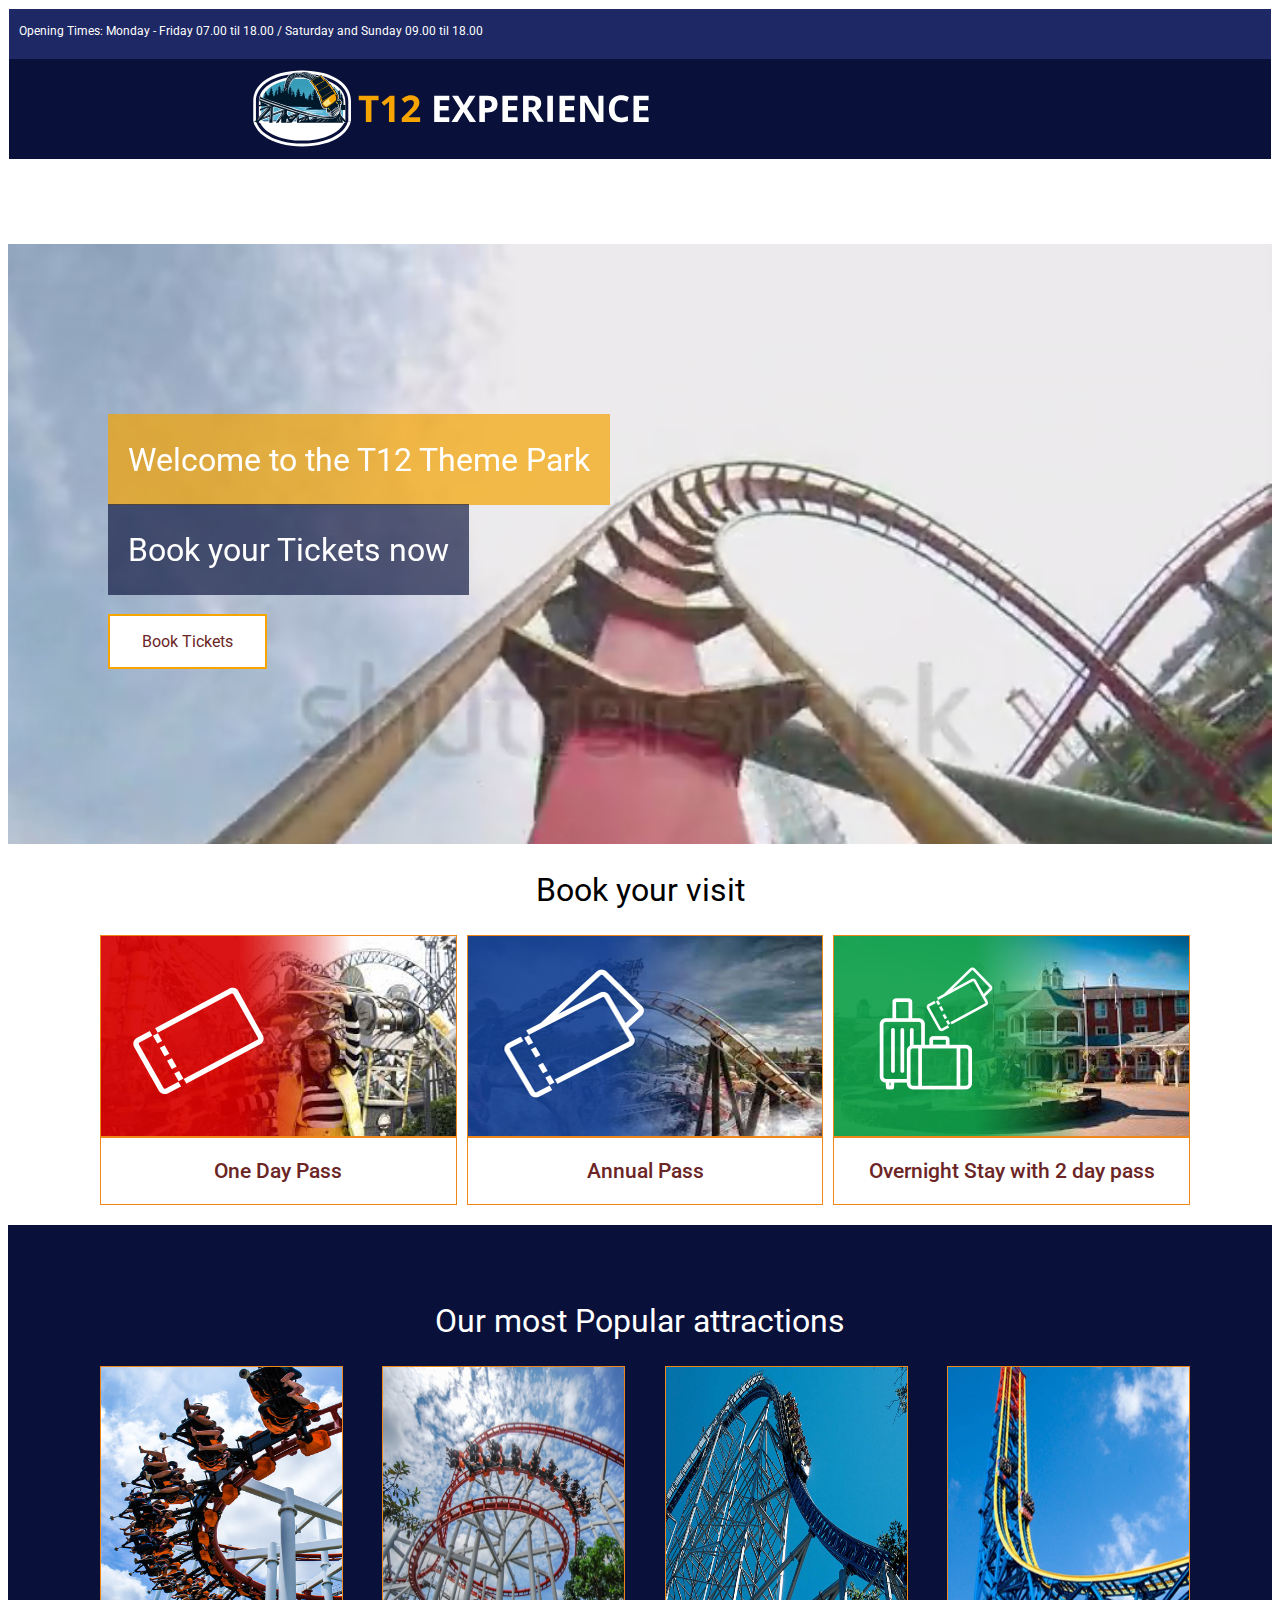
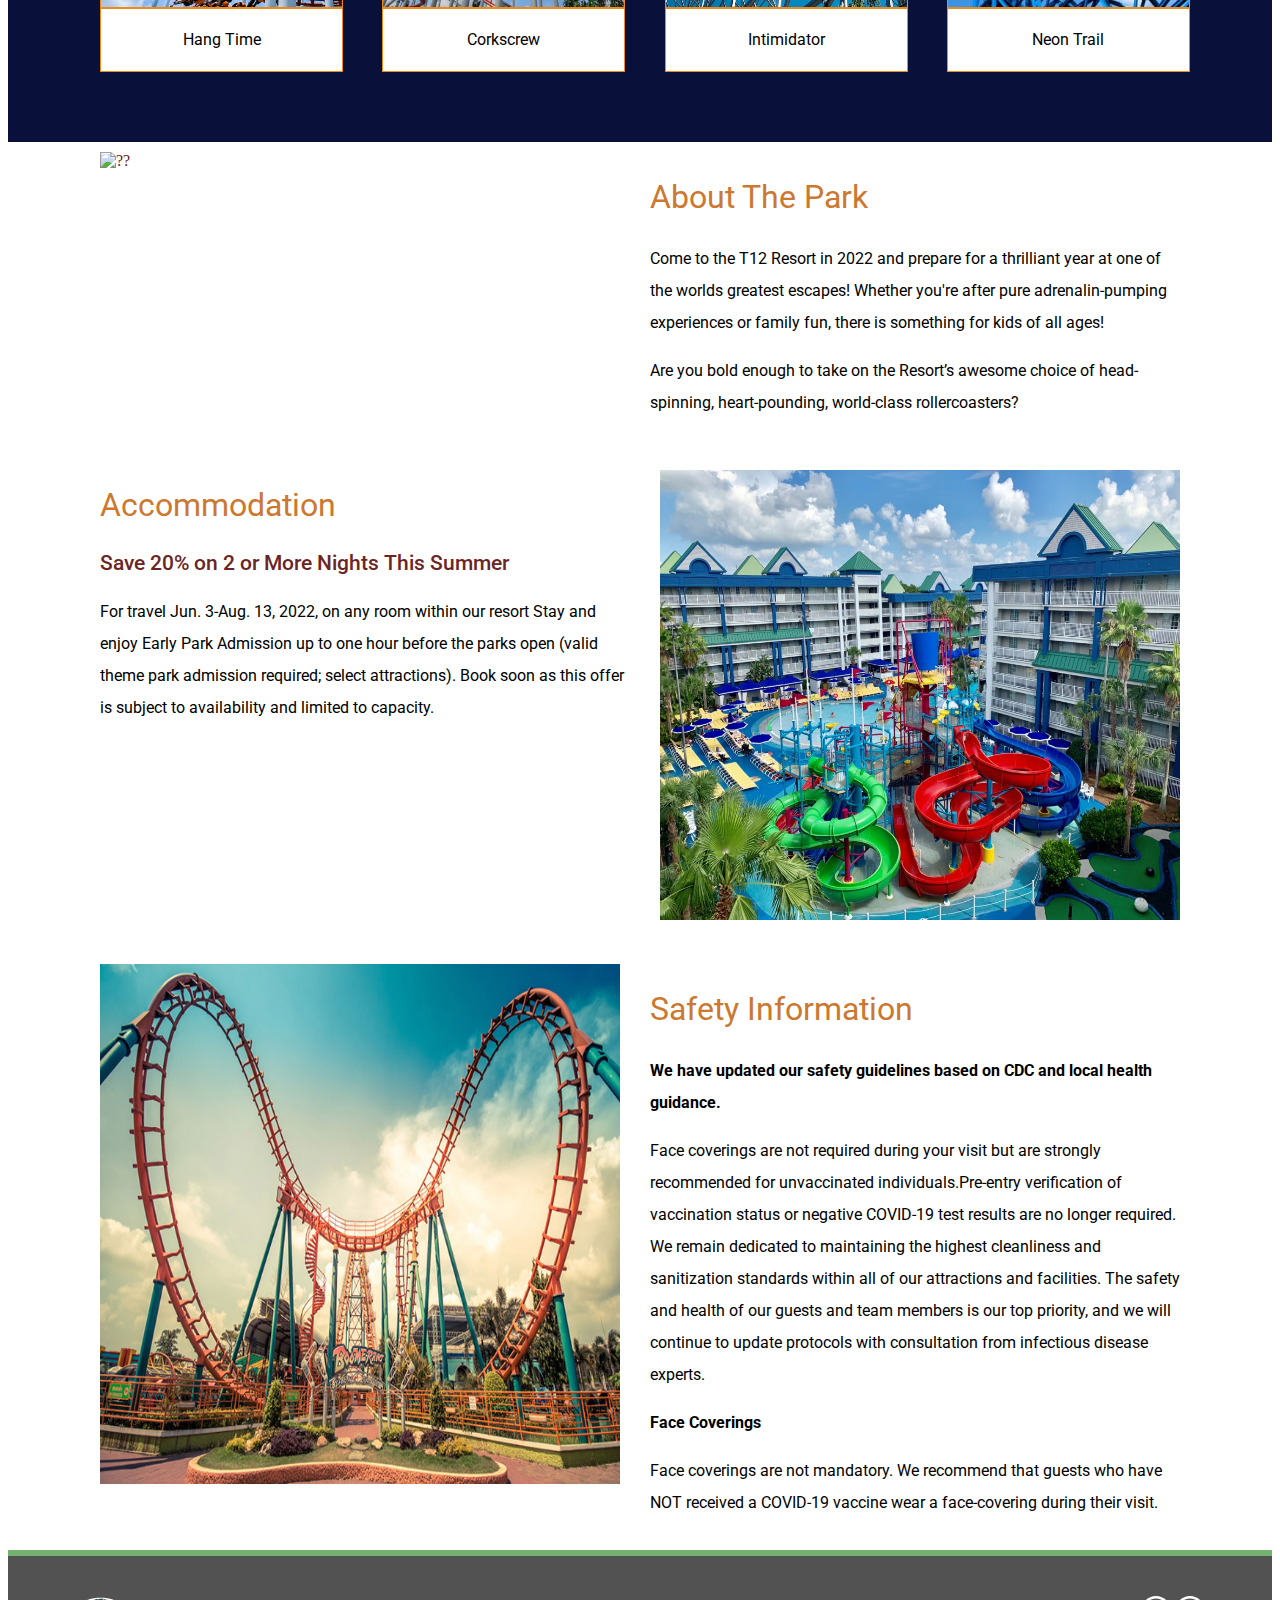
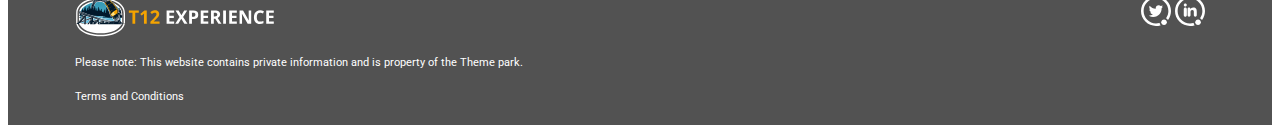
==== index.html @ b41d7a5b "Consistent header section" ====
<!DOCTYPE html>
<html lang="en">

<!-- This head section contains all the invisible information about the page -->
<head>
    <title>T12 Theme Park</title>
    <link rel="icon" href="/img/logo-tab.png">
    <meta charset="utf-8">
    <meta name="description" content="?????">
    <meta name="author" content="????">
    <meta name="viewport" content="width=device-width, initial-scale=1.0">
    <meta name="refresh" content="600">
    <meta name="keywords" content="?????'">
    <link rel="stylesheet" type="text/css" href="StyleSheet/common.css">
    <link rel="stylesheet" type="text/css" href="StyleSheet/home.css">
    <link rel="preconnect" href="https://fonts.googleapis.com">
    <link rel="preconnect" href="https://fonts.gstatic.com" crossorigin>
    <link href="https://fonts.googleapis.com/css2?family=Roboto:wght@100;300;500;700;900&display=swap" rel="stylesheet">
</head>

<!-- This body section contains the structure for all the visible content -->
<body>
<div class = "grid-container-index">
    <header>

    <div class="info-bar">
        <p class="infoText">Opening Times: Monday - Friday 07.00 til 18.00  /  Saturday and Sunday 09.00 til 18.00</p>
    </div>
       
    <nav>
        <a class="navbar-brand" href="#">
       <img src="../img/logo.svg" width="400px">
       </a>
           <ol>
           <li><a href="index.html">Home</a></li>
           <li><a href="rides.html">Rides</a></li>
           <li><a href="parkinfo.html">Park Information</a></li>
           </ol>
        
       </nav> 
     
    </header>


    <!-- Main Banner section for image, video or slider content-->

    <div id="videobanner">
        <div id="customHeroText">
            <h1>Welcome to the T12 Theme Park</h1>  </h1>
        </div>
        <div id="custom-hero-text-box-b">
            <h1>Book your Tickets now</h1>  </h1>
        </div>
        <a href=".//about-the-park.html">
            <input type="button" class="banner-button" value="Book Tickets"></a>
    <video controls loop id="video1" width="100%"  autoplay muted>
        <source src="img/1079495960-preview.mp4" type="video/mp4">
      </video>

    </div>





    <!-- Activate to switch from video to still graphic banner-->

<!-- 
    <section class="banner">
        <div class="container">

        <div id="customHeroText">
            <h1>Welcome to the T12 Theme Park</h1>  </h1>
        </div>
        <div id="custom-hero-text-box-b">
            <h1>Book your Tickets now</h1>  </h1>
        </div>
        <a href=".//about-the-park.html">
        <input type="button" class="banner-button" value="Book Tickets"></a>
    </div>
    </section> -->

<!-- Above the fold ticket section in 3 columns-->


    <section class="tickets">
        <div class="container">
            <h2 class="text-center">Book your visit</h2>
        <div id="ticket-row">

            <div class="ticket-col-4">
                <div class="ticket-box white">
                    <div class="box-border text-center">
                        <a href="#" target="_blank" class="color-white">
                        <img src="img/ticket-1day.png" alt="One Day ticket" width= "360px" height= "200px" class="img-fluid">
                    </div>
                </div>
                <div class="box-border text-center ticket-box white">
                <h3>One Day Pass</h3></div></a>
            </div>
        

            <div class="ticket-col-4">
                <div class="ticket-box white">
                    <div class="box-border text-center">
                        <a href="#" target="_blank" class="color-white">
                        <img src="img/ticket-2day.png" alt="2 Day Ticket" width= "360px" height= "200px" class="img-fluid">
                    </div>
                </div>
                <div class="box-border text-center ticket-box white">
                <h3>Annual Pass</h3></div></a>
            </div>

            <div class="ticket-col-4">
                <div class="ticket-box white">
                    <div class="box-border text-center">
                        <a href="#" target="_blank" class="color-white">
                        <img src="img/ticket-stay.png" alt="Stay and Tickets" width= "360px" height= "200px" class="img-fluid">
                    </div>
                </div>
                <div class="box-border text-center ticket-box white">
                <h3>Overnight Stay with 2 day pass
                </h3></div></a>
            </div>

        </div>
            
        </div>
       
    </section>


<!-- Rides preview section in 4 columns-->


    <section class="rides">
        <h2 class="text-center" style="color: #fff">Our most Popular attractions</h2>

        <div class="container">
        <div id="rides-row">
            <div class="rides-col-4">
                <div class="rides-box white">
                    <div class="box-border text-center">
                        <a href="#" target="_blank" class="color-white">
                        <img src="img/rollercoaster1.jpg" alt="Rollercoaster Hang Time" width= "273px" height= "240px" class="img-fluid">
                    </div>
                </div>
                <div class="box-border text-center ticket-box white">
                <h4>Hang Time</h4></div></a>
            </div>

            <div class="rides-col-4">
                <div class="rides-box white">
                    <div class="box-border text-center">
                        <a href="#" target="_blank" class="color-white">
                        <img src="img/rides/corkscrew.png" alt="Rollercoaster Corkscrew" width= "273px" height= "240px" class="img-fluid">
                    </div>
                </div>
                <div class="box-border text-center ticket-box white">
                <h4>Corkscrew</h4></div></a>
            </div>

            <div class="rides-col-4">
                <div class="rides-box white">
                    <div class="box-border text-center">
                        <a href="#" target="_blank" class="color-white">
                        <img src="img/rides/millenium-force.png" alt="Rollercoaster Intimidator" width= "273px" height= "240px" class="img-fluid">
                    </div>
                </div>
                <div class="box-border text-center ticket-box white">
                <h4>Intimidator</h4></div></a>
            </div>
                        <div class="rides-col-4">
                <div class="rides-box white">
                    <div class="box-border text-center">
                        <a href="#" target="_blank" class="color-white">
                        <img src="img/rides/neon-trail.png" alt="Rollercoaster Neon Trail" width= "273px" height= "240px" class="img-fluid">
                    </div>
                </div>
                <div class="box-border text-center ticket-box white">
                <h4>Neon Trail<neon-trail class="png"></neon-trail></h4></div></a>
            </div>
            
           

        </div>
            
        </div>
       


    </section>



 <!-- Park features section of all information not related to rides and attractions (Accommodation, shops, merchandise etc) 2 column-->


    <section class="feature">
        <div class="container">

        <div class="feature-row">
            <div class="feature-col-2">
                <div class="feature-box ">
                    <img src="../img/shutterstock_271954364.jpg" alt="??" width= "520px" height= "420px" class="">

                    <div class="box-border ">
                    </div>
                </div>
            </div>

            <div class="feature-col-2">
                <div class="feature-box ">
                    <div class="box-border ">
                        <h2 class="green">About The Park</h2>
                        <p>Come to the T12 Resort in 2022 and prepare for a thrilliant year at one of the worlds greatest escapes! Whether you're after pure adrenalin-pumping experiences or family fun, there is something for kids of all ages! </p>

                            <p> Are you bold enough to take on the Resort’s awesome choice of head-spinning, heart-pounding, world-class rollercoasters?</p>
                    </div>
                </div>
            </div>


        </div>

    </div>


    </section>


    <section class="feature">
        <div class="container">

        <div class="feature-row">
            <div class="feature-col-2">
                <div class="feature-box">
                    <div class="box-border">
                        <h2 class="green">Accommodation</h2>
                        <h3>Save 20% on 2 or More Nights This Summer</h3>
                        <p>For travel Jun. 3-Aug. 13, 2022, on any room within our resort Stay and enjoy Early Park Admission up to one hour before the parks open (valid theme park admission required; select attractions). Book soon as this offer is subject to availability and limited to capacity.</p>
                    </div>
                </div>
            </div>

            <div class="feature-col-2">
                <div class="feature-box ">
                    <div class="feature-box">
                        <img src="img/hotel.jpg" alt="Accommodation" width= "520px" height= "450px" class="">
                    </div>
                </div>
            </div>


        </div>

    </div>


    </section>

    
    <section class="feature">
        <div class="container">

        <div class="feature-row">
            <div class="feature-col-2">
                <div class="feature-box ">
                    <img src="img/safety.jpg" alt="Safety" width= "520px" height= "520px" class="">

                    <div class="box-border ">
                    </div>
                </div>
            </div>

            <div class="feature-col-2">
                <div class="feature-box ">
                    <div class="box-border ">
                        <h2 class="green">Safety Information</h2>
                        <p><b>We have updated our safety guidelines based on CDC and local health guidance.​</b> </p>
                        <p>  Face coverings are not required during your visit but are strongly recommended for unvaccinated individuals.​
                            Pre-entry verification of vaccination status or negative COVID-19 test results are no longer required.
                            We remain dedicated to maintaining the highest cleanliness and sanitization standards within all of our attractions and facilities. The safety and health of our guests and team members is our top priority, and we will continue to update protocols with consultation from infectious disease experts.
                        </p>
                            
                            
                        <p>  
                            <b> Face Coverings</b> </p>
                            <p>  Face coverings are not mandatory. 
                            We recommend that guests who have NOT received a COVID-19 vaccine wear a face-covering during their visit.
                        </p>
                            
                        
                        </div>
                </div>
            </div>


        </div>

    </div>
    
 <!-- Footer section for quick links, social links, coontact info, legal etc-->


    <footer>
        <div id="products-footer">
            <div class="container">
                <div id="footer-row">
                    <div class="col-md-6 col-sm-12 margin-bottom-20 text-center-max767" style="line-height:16px;">
                        <a href="#">
                            <img src="../img/logo.svg" width="200" class="img-fluid">
                        </a>
                        <br> <br>
                        <span class="color-tscs" style="font-size: 11px;">
                            Please note: This website contains private information and is property of the Theme park. 
                        </span>
                        <br><br>
                        <div class="margin-top-10">
                        <a href="#" class="color-tscs" style="font-size: 11px;">Terms and Conditions</a>
                        </div>
                    </div>
        
                    <div class="col-md-6 col-sm-12">
                        <div class="row">
                            <div class="col-md-12 text-right-custom text-center-max767">
                                <a href="#" target="_blank">
                                    <img src="../img/twitter.svg"  alt="twitter" width="30" class="img-fluid margin-right-15">
                                </a>
                                <a href="#" target="_blank">
                                    <img src="../img/linkedin.svg" alt="linkedin" width="30" class="img-fluid">
                                </a>
                            </div>
                        </div>
                    </div>
                </div>
               
              
            </div>
        </div>
    </footer>
</div>
</body>
</html>
---- StyleSheet/common.css ----
/*Common CSS-------------------------------------*/

* {
    box-sizing: border-box;
}

body{
    background: white;
    height: 100%;
}

h1{
    font-family: 'Roboto', sans-serif;
    font-style: normal;
    font-variant: normal;
    font-weight: normal;
    font-size: 2em;
    color: white;
}

h2{
    font-family: 'Roboto', sans-serif;
    font-style: normal;
    font-variant: normal;
    font-weight: normal;
    font-size: 2em;
}

h3{
    font-family: 'Roboto', sans-serif;
    font-style: normal;
    font-variant: normal;
    font-weight: 500;
    font-size: 1.3em;
}


h4{
    font-family: 'Roboto', sans-serif;
    font-style: normal;
    font-variant: normal;
    font-weight: normal;
    font-size: 1em;
    color: rgb(0, 0, 0);
}

p{
    font-family: 'Roboto', sans-serif;
    font-style: normal;
    font-variant: normal;
    font-weight: normal;
    font-size: 1em;
    line-height: 2em;
    color: rgb(0, 0, 0);
}

.green{
color: #CC7830;

}

.logo{
    margin-top: -10px;
}

.text-center{
    text-align: center;
}

.container{
max-width: 1130px;
width: 100%;
    padding-right: 15px;
    padding-left: 15px;
    margin-right: auto;
    margin-left: auto;
}

a:link { text-decoration: none; }
a:visited { text-decoration: none; }
a:hover { text-decoration: none; }
a:active { text-decoration: none; }

.infoText{
    margin-block-start: auto;
    text-align: left;
    color: #fff;
    font-size: 12px;
    padding: 10px;
}



/*Header CSS---------------------------------------*/

header { grid-area: header; }

header{
    background:#09103a;
    
    border: 1px solid white;
    text-align: center;
    width:100%;
    height:150px;    
}

infobar { grid-area: infobar; }

.info-bar {
    background: #1d2864;
    color: #fff;
height: 50px;
}

#customHeroText{
    background: #f5a300b2;
    padding: 5px 20px 5px 20px;
    width: fit-content;
    height: fit-content;
    position: absolute;
    margin-top: 170px;
    margin-left: 100px;
}

#custom-hero-text-box-b{
    background: #09103aa8;
    padding: 5px 20px 5px 20px;
    width: fit-content;
    height: fit-content;
    position: absolute;
    margin-top: 260px;
    margin-left: 100px;
}

.custom-hero-text-box-translucent{
    background: #09103aa8;
    padding: 5px 20px 5px 20px;
    width: fit-content;
    height: fit-content;
}

.banner-button {
    background-color: #ffffff;
    border: 2px solid #f5a400;
    color: #6b2525;
    padding: 16px 32px;
    text-align: center;
    text-decoration: none;
    display: inline-block;
    font-family: 'Roboto', sans-serif;
    font-style: normal;
    font-variant: normal;
    font-weight: normal;
    font-size: 16px;
    margin: 370px 100px;
    transition-duration: 0.4s;
    cursor: pointer;
    position: absolute;
    z-index: 999;
    
  }

  .banner-button:hover {
    background-color: #f5a400;
    color: white;
  }

/*Nav CSS-------------------------------------------*/


nav { grid-area: nav; }

nav{
    background:#09103a;
    text-align:center;
    width:100%;
    height: 100px;
    padding-top: 30px;
    padding-top: 8px;
}

nav ol{
    list-style:none;
    margin:0;
    text-align:center;
    float: right;
    margin-top: 22px;
    
    
}

nav li{
    display:inline;
   
}

nav li a {
    font-family: Arial, Helvetica, sans-serif;
    font-style: normal;
    text-decoration: none;
    font-variant: normal;
    font-weight: normal;
    font-size: 1em;
    color:hsl(0,0%,255%);
    display:inline-block;
    padding: 30px 40px 20px 40px;
}

nav li a:hover{
    background: #f5a400;
}  

.navbar-brand {
    padding-top: 30px;
    margin-right: 30%;
}



/*Footer CSS-------------------------------------------*/

#products-footer {
    background: #525252;
    padding: 40px 0 20px 0;
    overflow: hidden;
    border-top: 6px solid #74b272;
}

#footer-row {
        display: -ms-flexbox;
        display: flex;
        -ms-flex-wrap: wrap;
        flex-wrap: wrap;
        margin-right: -15px;
        margin-left: -15px;
    }



.text-right-custom {
    text-align: right;
}


.col-md-6 {

    flex: 0 0 100%;
    max-width: 50%;
}

.col-md-12 {

    flex: 0 0 100%;
}


.img-fluid {
    transition: all .2s ease-in-out;
    margin-bottom: -4px;

}

.img-fluid:hover {
    transform: scale(1.1);
}

.color-tscs {
   color: #fff;
   font-family: 'Roboto', sans-serif;

}


/*Rides Page-------------------------------------------*/


.rides-banner{
    height: 300px;
    background-color: rgb(0, 0, 0);
    background: url(../img/shutterstock_271954364.jpg) no-repeat;
    background-size: cover;
    background-position: top center;
    /* overflow: hidden; */
    padding: 4% 0 0 0;
}


.rides-feature-row {
    display: -ms-flexbox;
    display: flex;
    -ms-flex-wrap: wrap;
    flex-wrap: wrap;
    
}

.rides-feature-col-2 {
    -ms-flex: 0 0 50%;
    flex: 0 0 50%;
    max-width: 50%;
    min-width: 400px;
    margin-left: auto;
    margin-right: auto;
}

.rides-feature-box {
    padding: 10px;
    color: #6b2525;
    margin-left: auto;
    margin-right: auto;
    margin-bottom: 5px;
    text-align: left;
}

.parkmap{
    height: 600px;
    background-color: rgb(0, 0, 0);
    background: url(../img/map.jpg) no-repeat;
    background-size: cover;
    background-position: top center;
    /* overflow: hidden; */
    padding: 4% 0 0 0;
}
---- StyleSheet/home.css ----
/*Index.html CSS unique to home page------------------------------------*/



.tickets{
    margin-top: 20px;
    margin-bottom: 20px;
}


#ticket-row {
    display: -ms-flexbox;
    display: flex;
    -ms-flex-wrap: wrap;
    flex-wrap: wrap;
    justify-content: space-between;
    justify-content: center;


}

.ticket-col-4 {
    -ms-flex: 0 0 33.333333%;
    flex: 0 0 33.333333%;
    max-width: 33.333333%;
}

.ticket-box {
    color: #6b2525;
    margin-left: 10px;
    margin-right: auto;
    text-align: center;
    text-decoration: none;
    overflow: hidden;
}

.rides{
    background: #09103a;
    padding-top: 50px;
    padding-bottom: 20px;
}


#rides-row {
    display: -ms-flexbox;
    display: flex;
    -ms-flex-wrap: wrap;
    flex-wrap: wrap;
    justify-content: space-between;
    margin-bottom: 50px;



}

.rides-col-4 {
    -ms-flex: 0 0 23%;
    flex: 0 0 23%;
    max-width: 23%;
    
}

.rides-col-4-first {
    -ms-flex: 0 0 25%;
    flex: 0 0 25%;
    max-width: 23%;
}

.rides-box {
    color: #6b2525;
    margin-left: 10px;
    margin-right: auto;
    overflow: hidden;
}


.feature-row {
    display: -ms-flexbox;
    display: flex;
    -ms-flex-wrap: wrap;
    flex-wrap: wrap;
    
}

.feature-col-2 {
    -ms-flex: 0 0 50%;
    flex: 0 0 50%;
    max-width: 50%;
    min-width: 400px;
    margin-left: auto;
    margin-right: auto;
}

.feature-box {
    padding: 10px;
    color: #6b2525;
    margin-left: auto;
    margin-right: auto;
    margin-bottom: 5px;
    text-align: left;
}





.color-box .box-border {
    border: 1px solid #ffffff;
    padding: 20px 15px;
    border-radius: 16px;
    min-height: 501px;
}



.orange {
    background: #f08819;
}

.white {
    border-color:  #f08819;
    border-width: 1px;;
    border-style: solid;
    background: #fff;
}


.banner {
    height: 600px;
    background-color: rgb(0, 0, 0);
    background: url(../img/shutterstock_271954364.jpg) no-repeat;
    background-size: cover;
    background-position: center -100px;
    padding: 8% 0 0 0;
}

#videobanner {
    width:100%;
    height: 600px;
    overflow: hidden;
    position: relative;
  }



/*Index.html CSS------------------------------------*/

/* 
#fpIntro { grid-area: intro; }
#fplinkArea { grid-area: main; }
#bestSellersList { grid-area: bestSeller; } */


/*onlineRead.html CSS-------------------------------------*/

/* #orReadingIntro { grid-area: intro; }
aside { grid-area: aside; }
#orReadingBooks { grid-area: main; } */



/* .grid-container-onlineRead {
  display: grid;
  grid-template-columns: auto auto auto auto auto 300px;
  grid-template-areas:
  'infobar infobar infobar infobar infobar infobar'
    'header header header header header header'
    'nav nav nav nav nav nav'
    'intro intro intro intro intro aside'
    'main main main main main aside'
    'footer footer footer footer footer footer';
  background-color: white;
} */
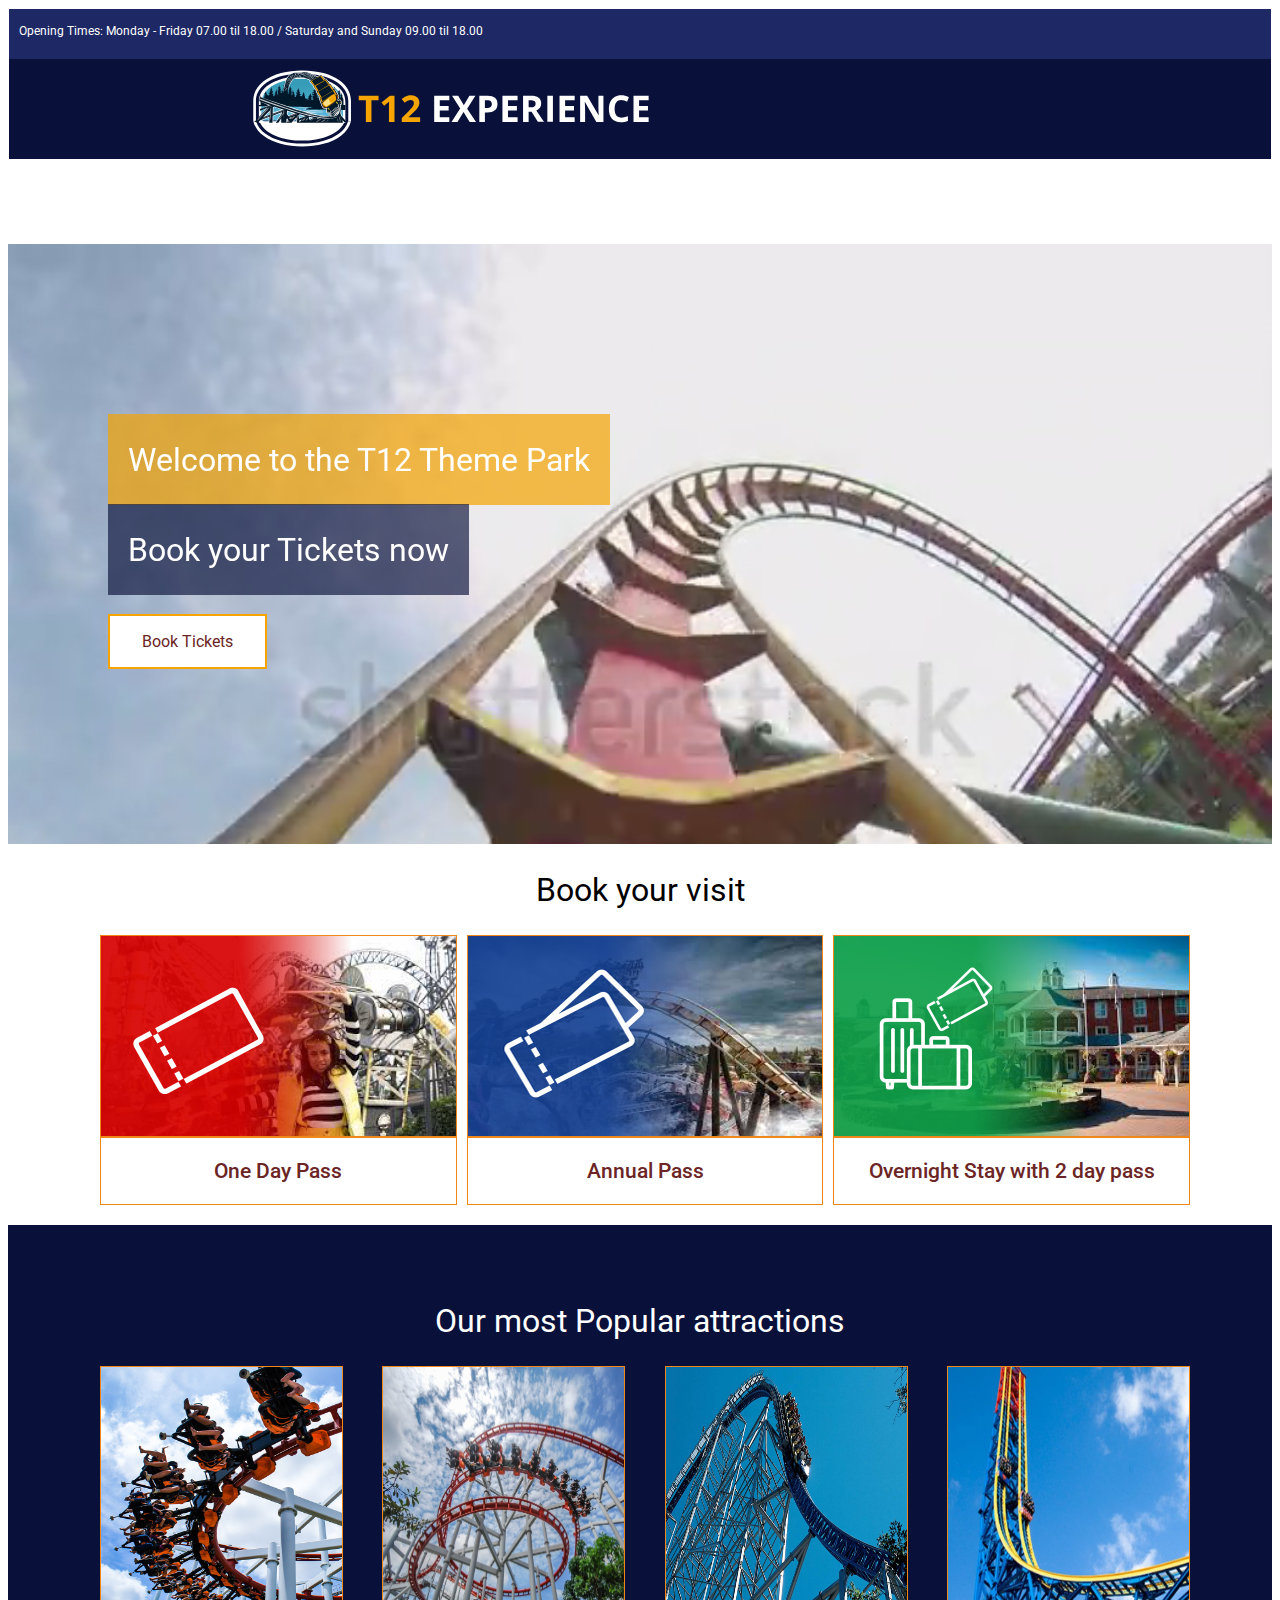
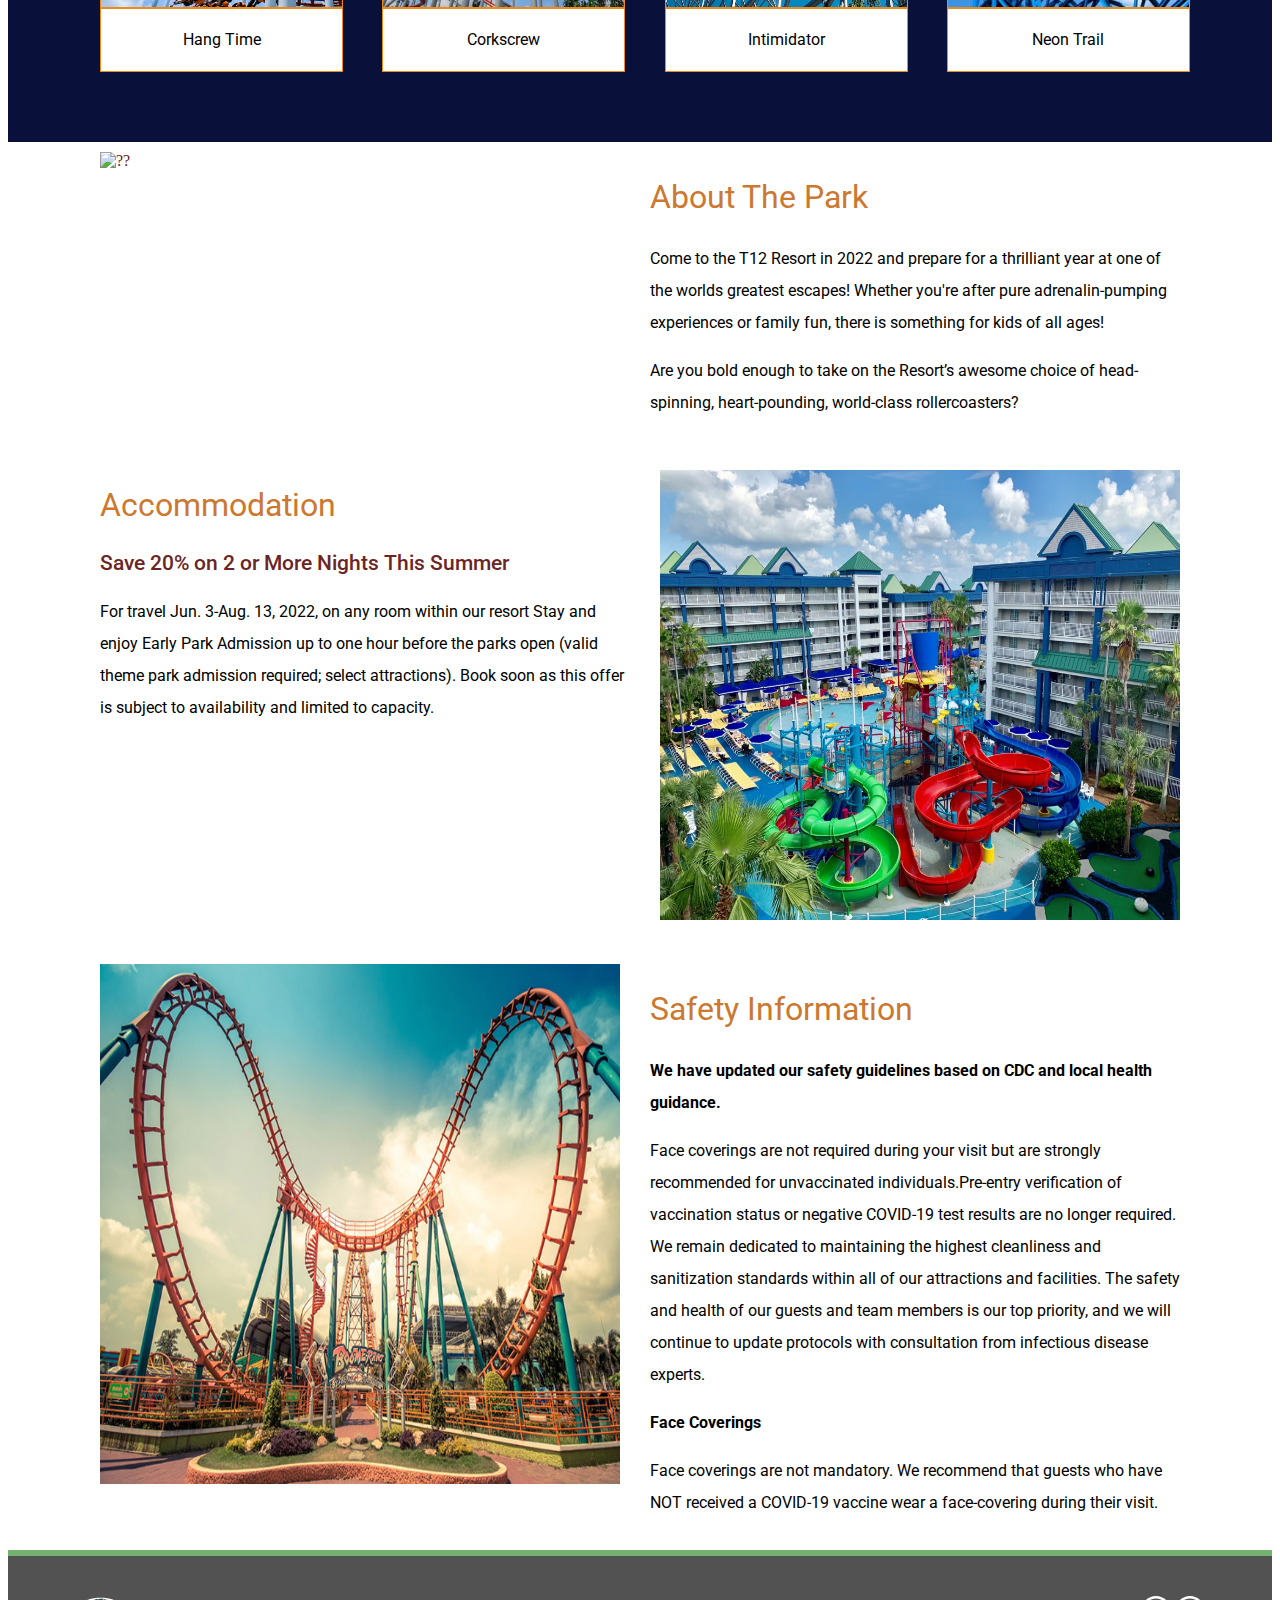
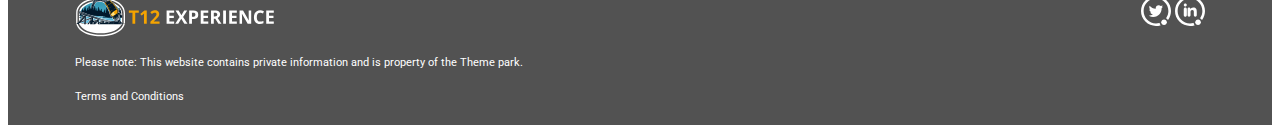
==== commit 311aa0f2: "Update index.html" ====
--- a/index.html
+++ b/index.html
@@ -51,7 +51,7 @@
         <div id="custom-hero-text-box-b">
             <h1>Book your Tickets now</h1>  </h1>
         </div>
-        <a href=".//about-the-park.html">
+        <a href="../parkinfo.html">
             <input type="button" class="banner-button" value="Book Tickets"></a>
     <video controls loop id="video1" width="100%"  autoplay muted>
         <source src="img/1079495960-preview.mp4" type="video/mp4">
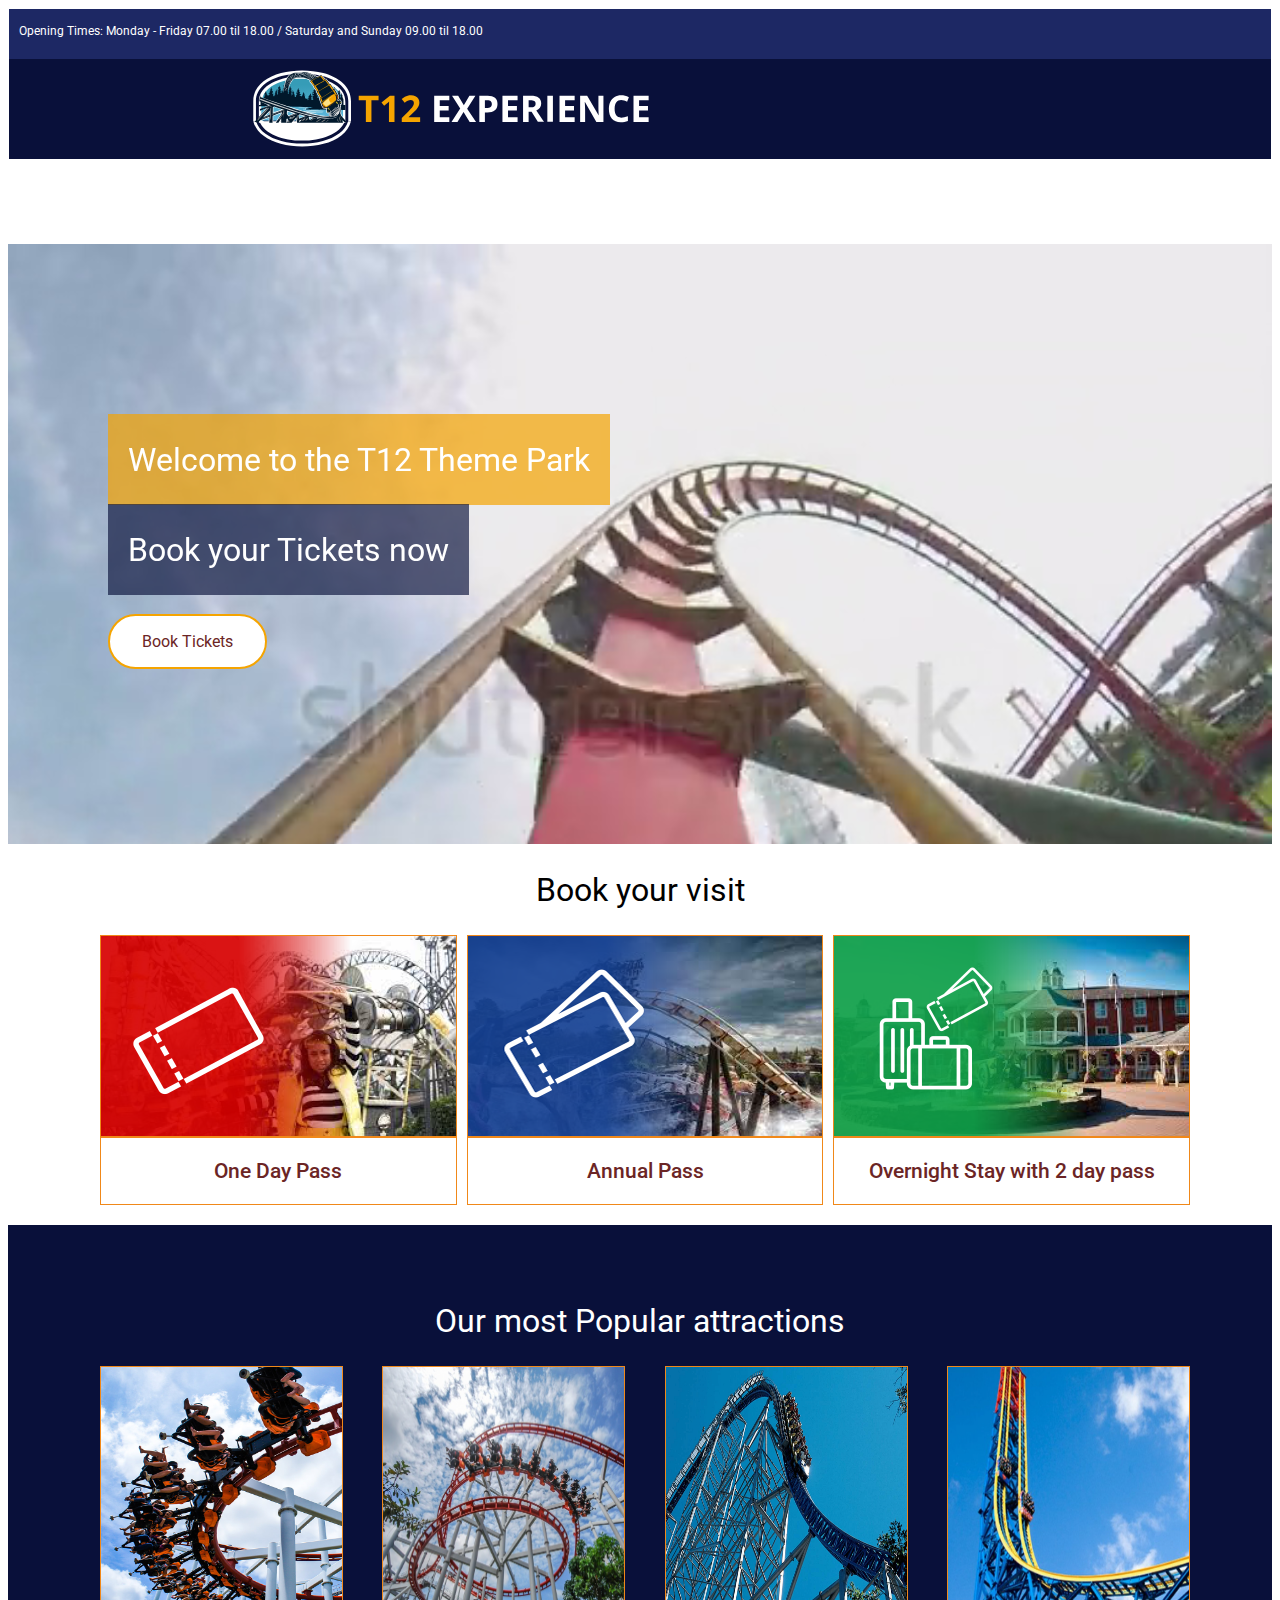
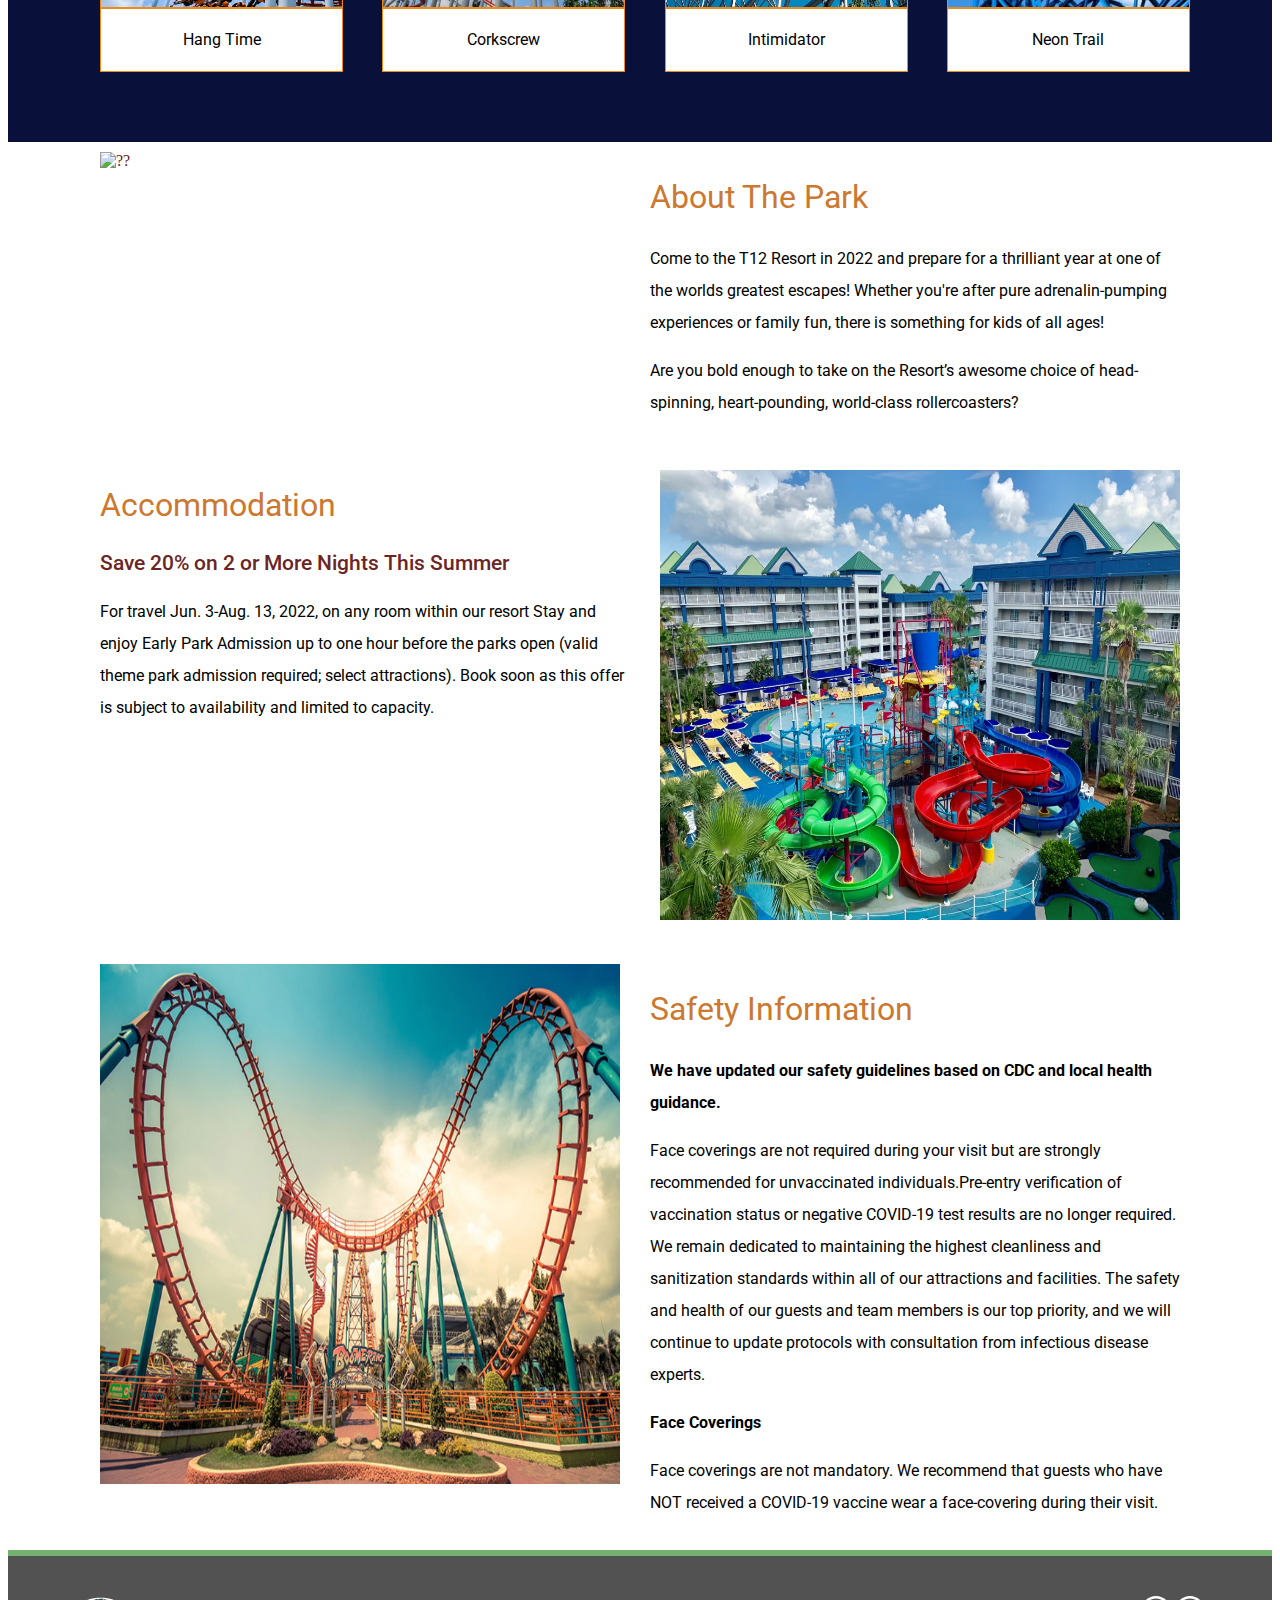
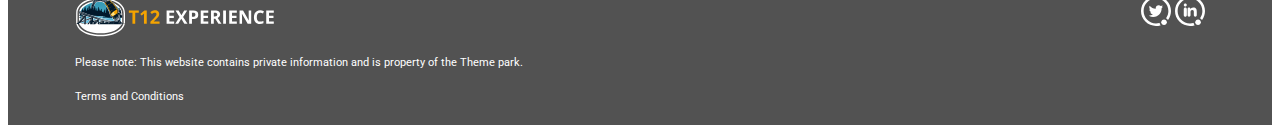
==== commit 57ad5f48: "Update index.html" ====
--- a/index.html
+++ b/index.html
@@ -6,11 +6,11 @@
     <title>T12 Theme Park</title>
     <link rel="icon" href="/img/logo-tab.png">
     <meta charset="utf-8">
-    <meta name="description" content="?????">
-    <meta name="author" content="????">
+    <meta name="description" content="Theme Park for Team 12">
+    <meta name="author" content="Team 12">
     <meta name="viewport" content="width=device-width, initial-scale=1.0">
     <meta name="refresh" content="600">
-    <meta name="keywords" content="?????'">
+    <meta name="keywords" content="Theme Park for Team 12'">
     <link rel="stylesheet" type="text/css" href="StyleSheet/common.css">
     <link rel="stylesheet" type="text/css" href="StyleSheet/home.css">
     <link rel="preconnect" href="https://fonts.googleapis.com">
@@ -91,7 +91,7 @@
             <div class="ticket-col-4">
                 <div class="ticket-box white">
                     <div class="box-border text-center">
-                        <a href="#" target="_blank" class="color-white">
+                        <a href="parkinfo.html" target="_blank" class="color-white">
                         <img src="img/ticket-1day.png" alt="One Day ticket" width= "360px" height= "200px" class="img-fluid">
                     </div>
                 </div>
@@ -103,7 +103,7 @@
             <div class="ticket-col-4">
                 <div class="ticket-box white">
                     <div class="box-border text-center">
-                        <a href="#" target="_blank" class="color-white">
+                        <a href="parkinfo.html" target="_blank" class="color-white">
                         <img src="img/ticket-2day.png" alt="2 Day Ticket" width= "360px" height= "200px" class="img-fluid">
                     </div>
                 </div>
@@ -114,7 +114,7 @@
             <div class="ticket-col-4">
                 <div class="ticket-box white">
                     <div class="box-border text-center">
-                        <a href="#" target="_blank" class="color-white">
+                        <a href="parkinfo.html" target="_blank" class="color-white">
                         <img src="img/ticket-stay.png" alt="Stay and Tickets" width= "360px" height= "200px" class="img-fluid">
                     </div>
                 </div>
@@ -141,7 +141,7 @@
             <div class="rides-col-4">
                 <div class="rides-box white">
                     <div class="box-border text-center">
-                        <a href="#" target="_blank" class="color-white">
+                        <a href="rides.html" target="_blank" class="color-white">
                         <img src="img/rollercoaster1.jpg" alt="Rollercoaster Hang Time" width= "273px" height= "240px" class="img-fluid">
                     </div>
                 </div>
@@ -152,7 +152,7 @@
             <div class="rides-col-4">
                 <div class="rides-box white">
                     <div class="box-border text-center">
-                        <a href="#" target="_blank" class="color-white">
+                        <a href="rides.html" target="_blank" class="color-white">
                         <img src="img/rides/corkscrew.png" alt="Rollercoaster Corkscrew" width= "273px" height= "240px" class="img-fluid">
                     </div>
                 </div>
@@ -163,7 +163,7 @@
             <div class="rides-col-4">
                 <div class="rides-box white">
                     <div class="box-border text-center">
-                        <a href="#" target="_blank" class="color-white">
+                        <a href="rides.html" target="_blank" class="color-white">
                         <img src="img/rides/millenium-force.png" alt="Rollercoaster Intimidator" width= "273px" height= "240px" class="img-fluid">
                     </div>
                 </div>
@@ -173,7 +173,7 @@
                         <div class="rides-col-4">
                 <div class="rides-box white">
                     <div class="box-border text-center">
-                        <a href="#" target="_blank" class="color-white">
+                        <a href="rides.html" target="_blank" class="color-white">
                         <img src="img/rides/neon-trail.png" alt="Rollercoaster Neon Trail" width= "273px" height= "240px" class="img-fluid">
                     </div>
                 </div>
--- a/StyleSheet/common.css
+++ b/StyleSheet/common.css
@@ -157,6 +157,7 @@
     cursor: pointer;
     position: absolute;
     z-index: 999;
+    border-radius: 30px;
     
   }
 
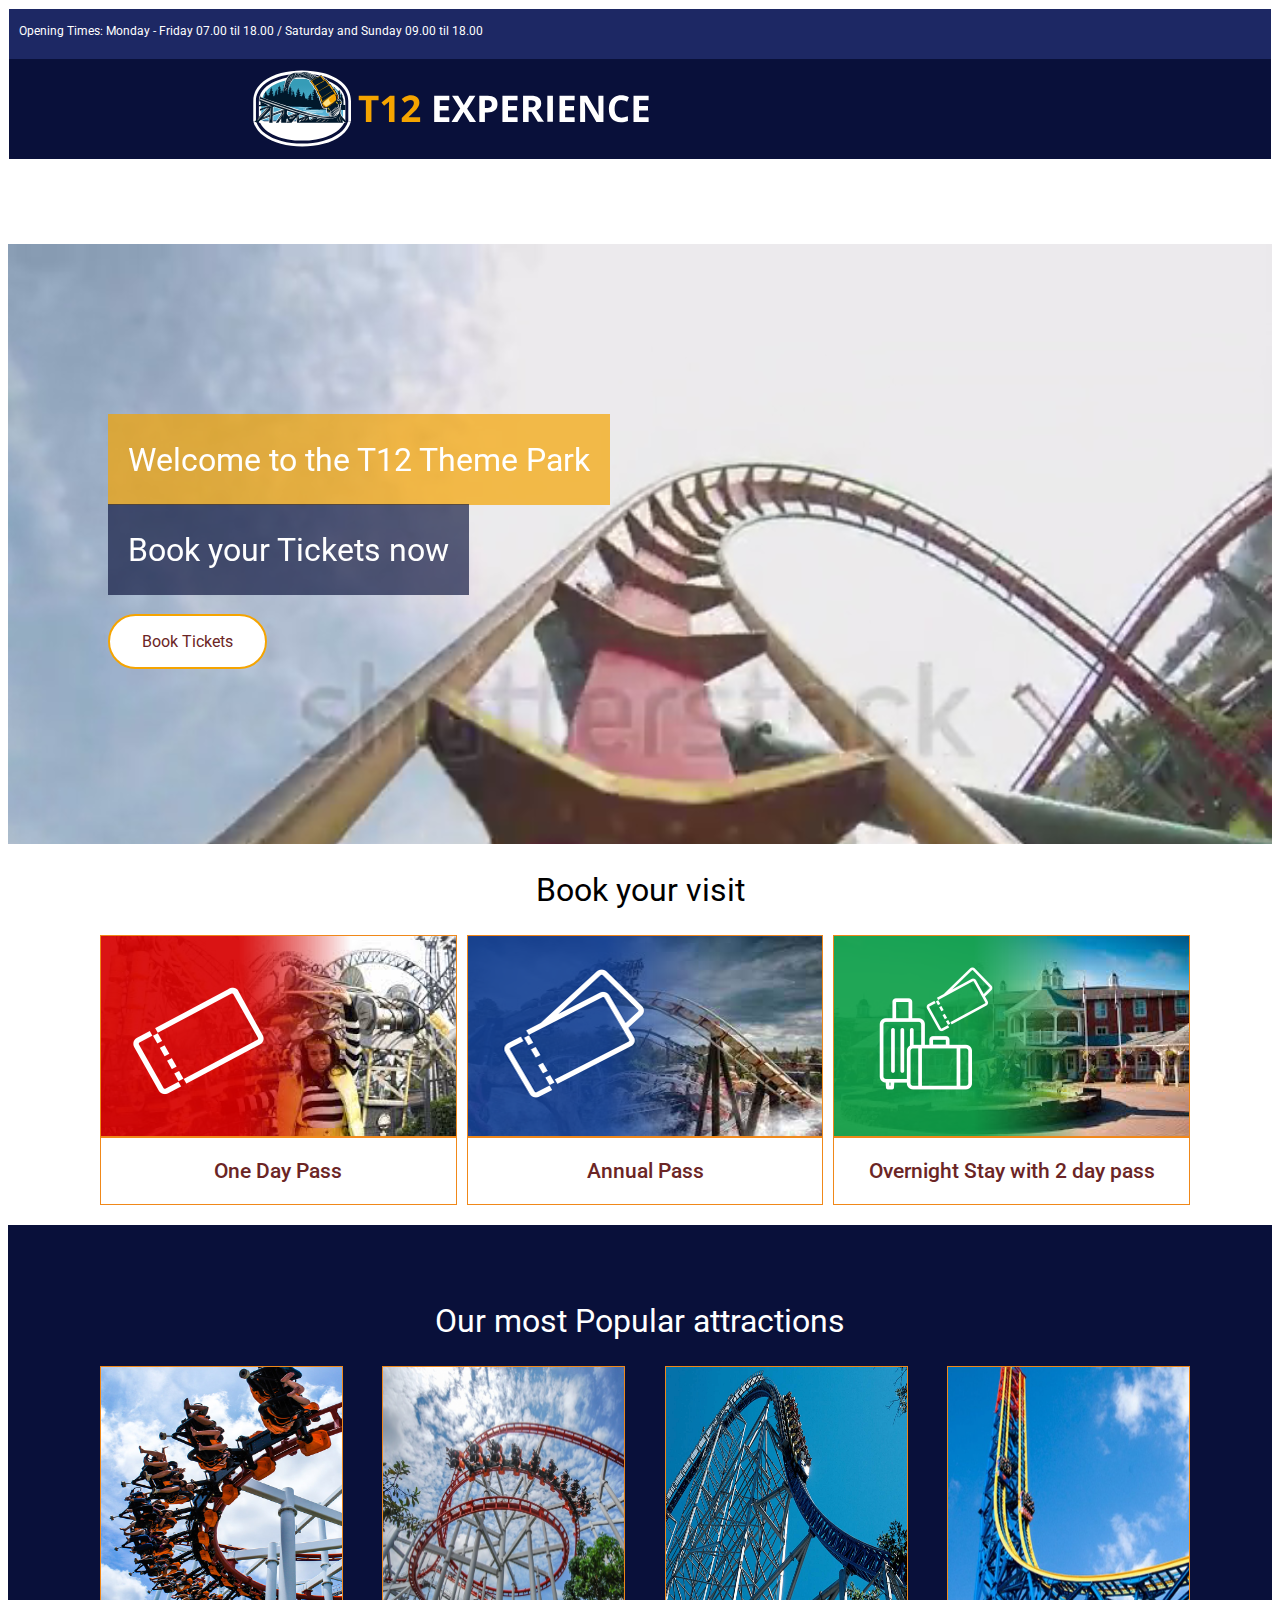
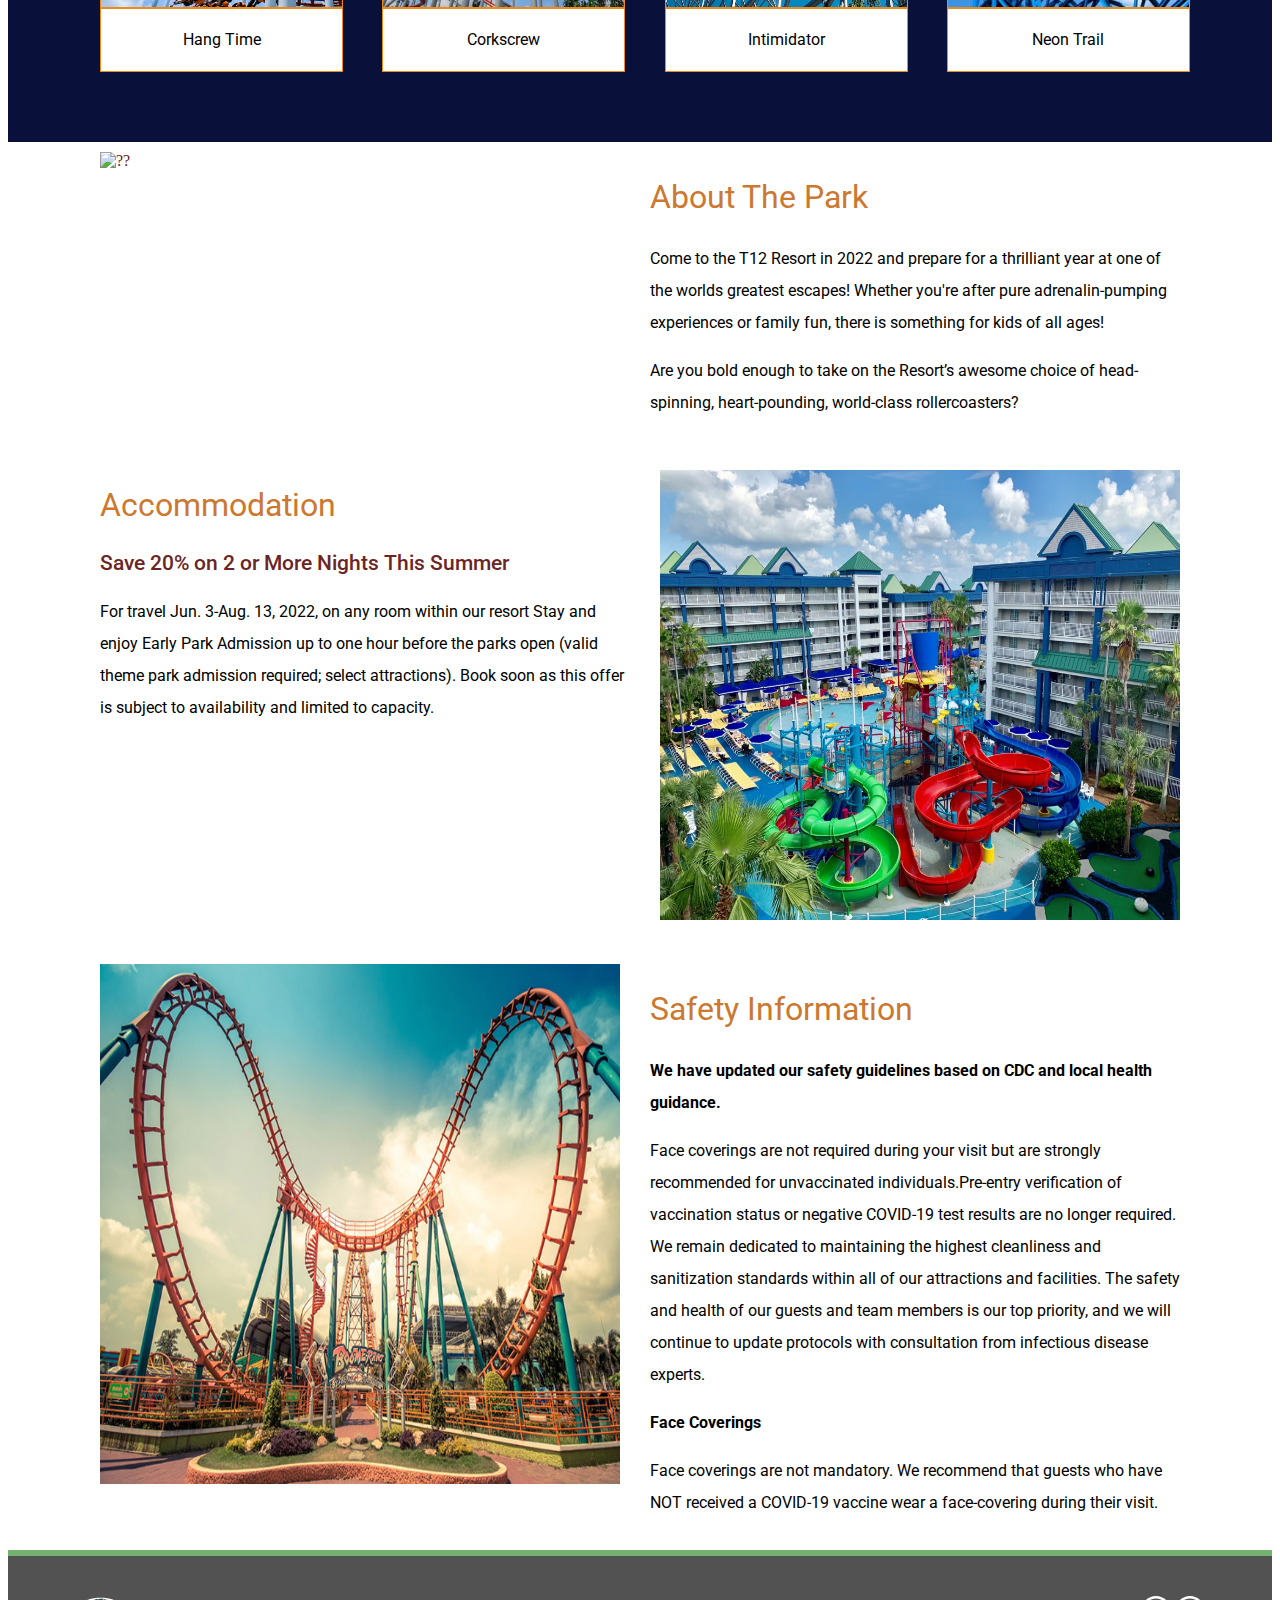
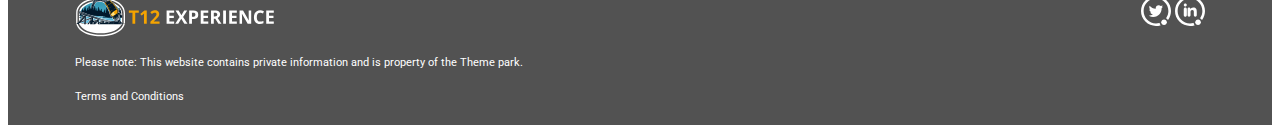
==== commit bd5caf61: "Update index.html" ====
--- a/index.html
+++ b/index.html
@@ -91,7 +91,7 @@
             <div class="ticket-col-4">
                 <div class="ticket-box white">
                     <div class="box-border text-center">
-                        <a href="parkinfo.html" target="_blank" class="color-white">
+                        <a href="parkinfo.html"  class="color-white">
                         <img src="img/ticket-1day.png" alt="One Day ticket" width= "360px" height= "200px" class="img-fluid">
                     </div>
                 </div>
@@ -103,7 +103,7 @@
             <div class="ticket-col-4">
                 <div class="ticket-box white">
                     <div class="box-border text-center">
-                        <a href="parkinfo.html" target="_blank" class="color-white">
+                        <a href="parkinfo.html" class="color-white">
                         <img src="img/ticket-2day.png" alt="2 Day Ticket" width= "360px" height= "200px" class="img-fluid">
                     </div>
                 </div>
@@ -114,7 +114,7 @@
             <div class="ticket-col-4">
                 <div class="ticket-box white">
                     <div class="box-border text-center">
-                        <a href="parkinfo.html" target="_blank" class="color-white">
+                        <a href="parkinfo.html"  class="color-white">
                         <img src="img/ticket-stay.png" alt="Stay and Tickets" width= "360px" height= "200px" class="img-fluid">
                     </div>
                 </div>
@@ -141,7 +141,7 @@
             <div class="rides-col-4">
                 <div class="rides-box white">
                     <div class="box-border text-center">
-                        <a href="rides.html" target="_blank" class="color-white">
+                        <a href="rides.html"  class="color-white">
                         <img src="img/rollercoaster1.jpg" alt="Rollercoaster Hang Time" width= "273px" height= "240px" class="img-fluid">
                     </div>
                 </div>
@@ -152,7 +152,7 @@
             <div class="rides-col-4">
                 <div class="rides-box white">
                     <div class="box-border text-center">
-                        <a href="rides.html" target="_blank" class="color-white">
+                        <a href="rides.html"  class="color-white">
                         <img src="img/rides/corkscrew.png" alt="Rollercoaster Corkscrew" width= "273px" height= "240px" class="img-fluid">
                     </div>
                 </div>
@@ -163,7 +163,7 @@
             <div class="rides-col-4">
                 <div class="rides-box white">
                     <div class="box-border text-center">
-                        <a href="rides.html" target="_blank" class="color-white">
+                        <a href="rides.html"  class="color-white">
                         <img src="img/rides/millenium-force.png" alt="Rollercoaster Intimidator" width= "273px" height= "240px" class="img-fluid">
                     </div>
                 </div>
@@ -173,7 +173,7 @@
                         <div class="rides-col-4">
                 <div class="rides-box white">
                     <div class="box-border text-center">
-                        <a href="rides.html" target="_blank" class="color-white">
+                        <a href="rides.html"  class="color-white">
                         <img src="img/rides/neon-trail.png" alt="Rollercoaster Neon Trail" width= "273px" height= "240px" class="img-fluid">
                     </div>
                 </div>
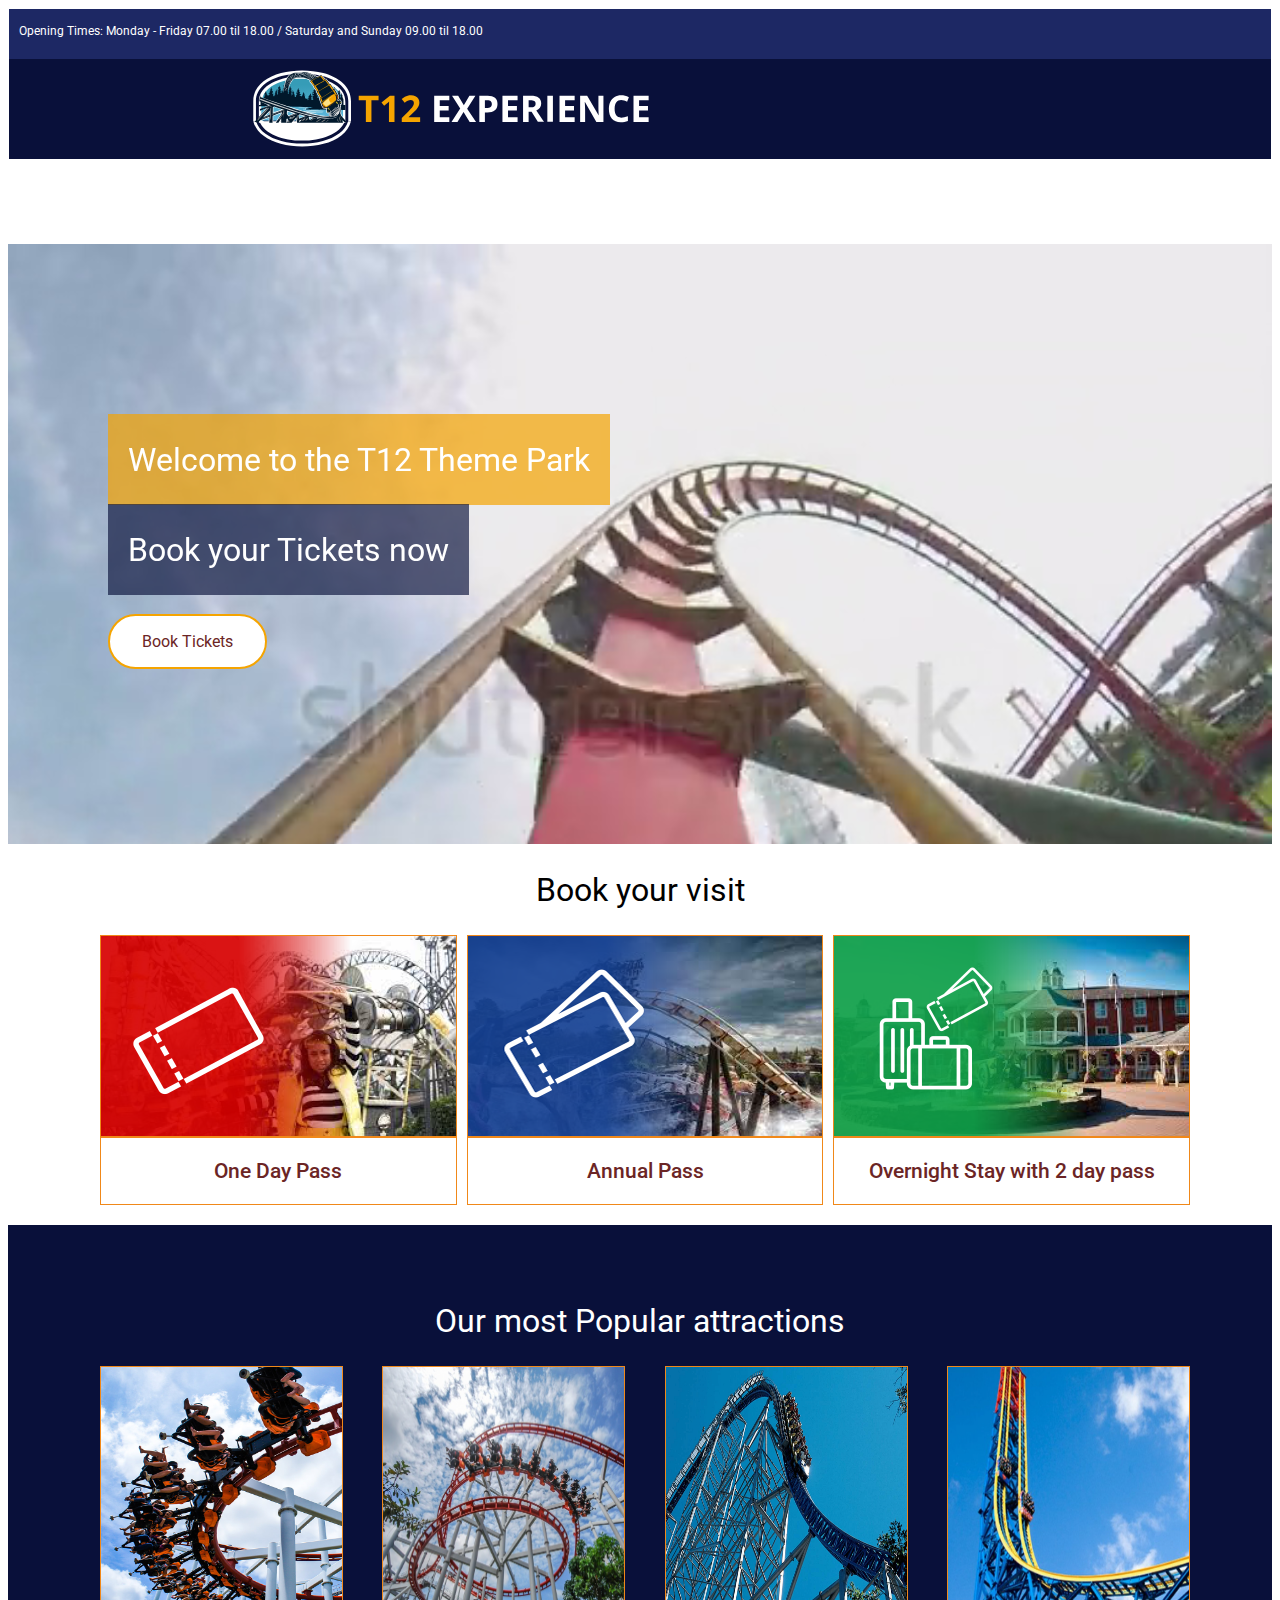
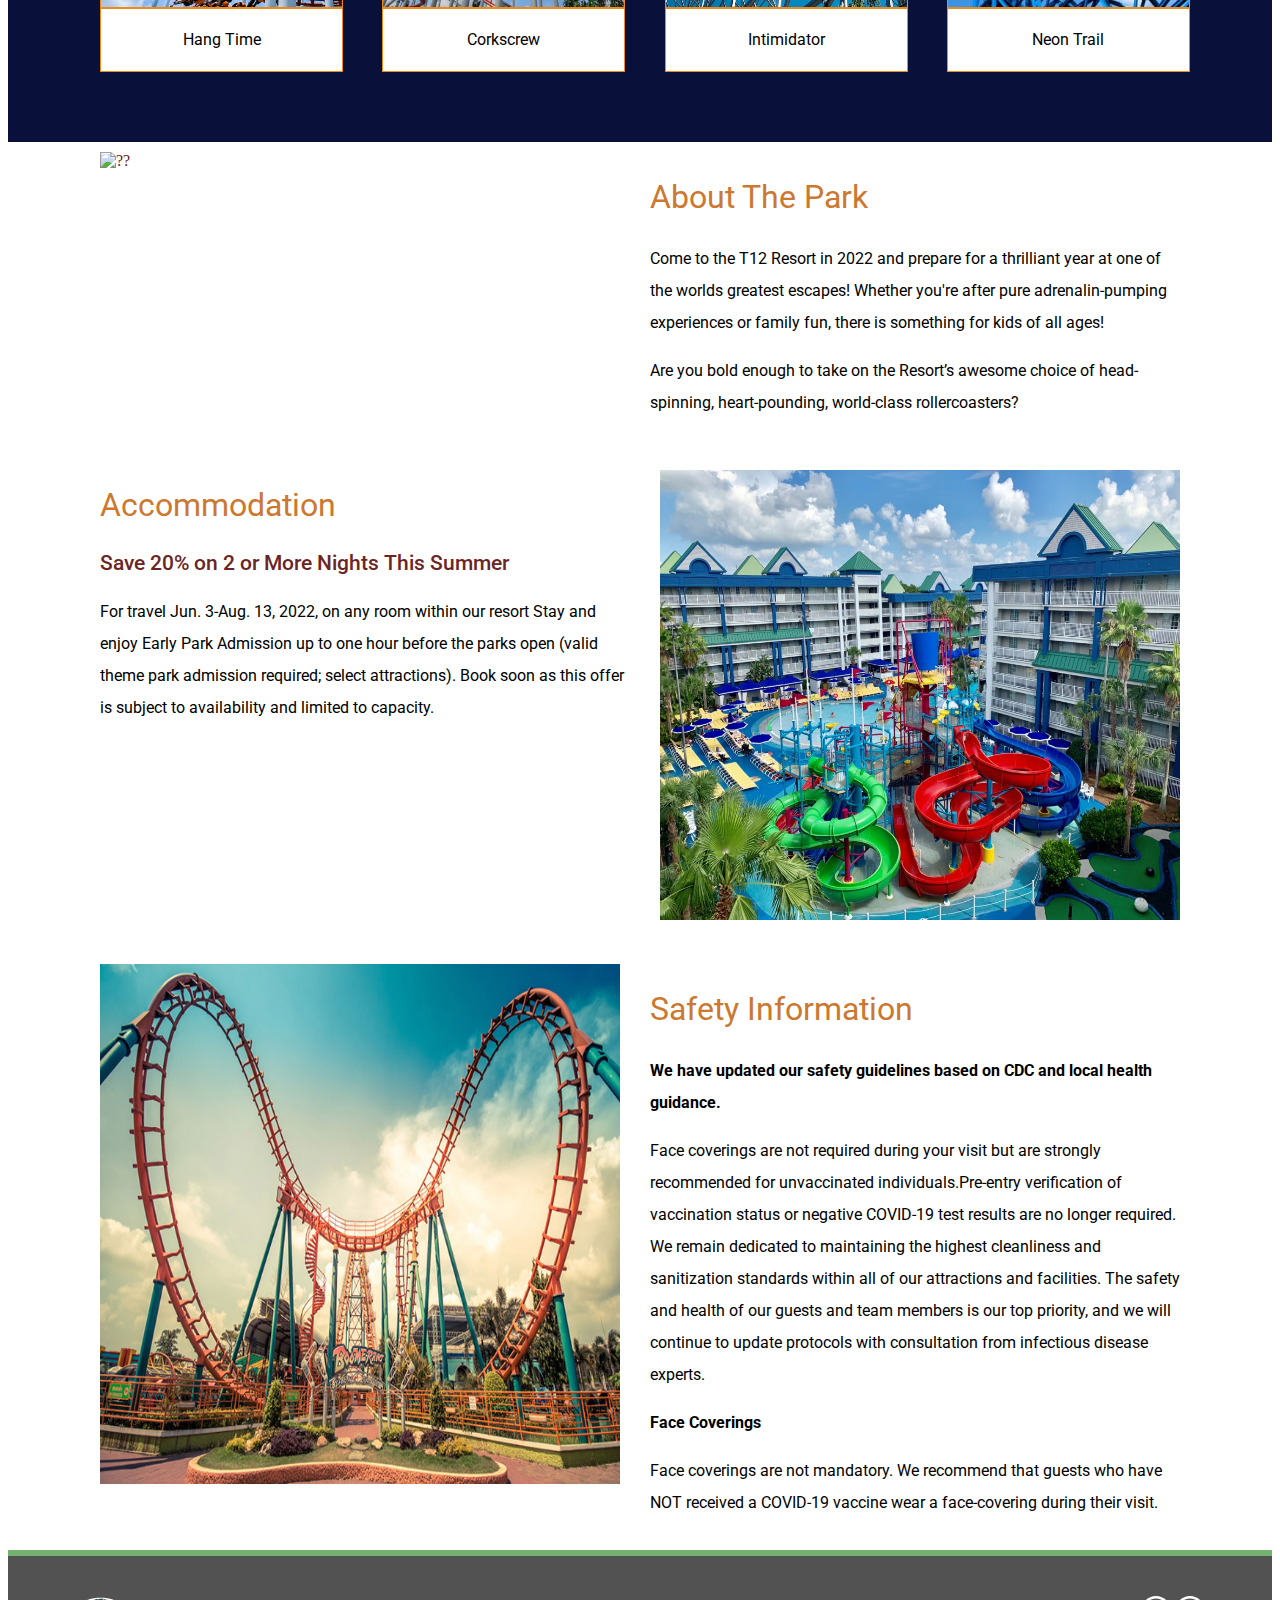
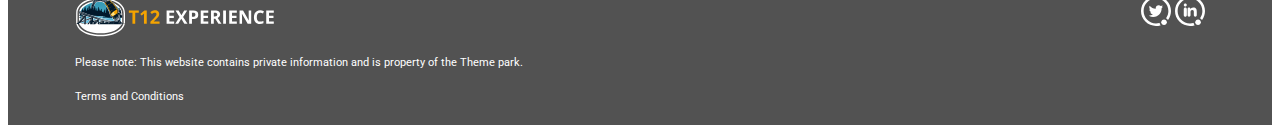
==== commit 285b10c7: "Update index.html" ====
--- a/index.html
+++ b/index.html
@@ -324,12 +324,12 @@
                     <div class="col-md-6 col-sm-12">
                         <div class="row">
                             <div class="col-md-12 text-right-custom text-center-max767">
-                                <a href="#" target="_blank">
-                                    <img src="../img/twitter.svg"  alt="twitter" width="30" class="img-fluid margin-right-15">
-                                </a>
-                                <a href="#" target="_blank">
-                                    <img src="../img/linkedin.svg" alt="linkedin" width="30" class="img-fluid">
-                                </a>
+                                
+                                    <img src="../img/twitter.svg"  alt="twitter" width="30" class=" margin-right-15">
+                                
+                                
+                                    <img src="../img/linkedin.svg" alt="linkedin" width="30" class="">
+                                
                             </div>
                         </div>
                     </div>
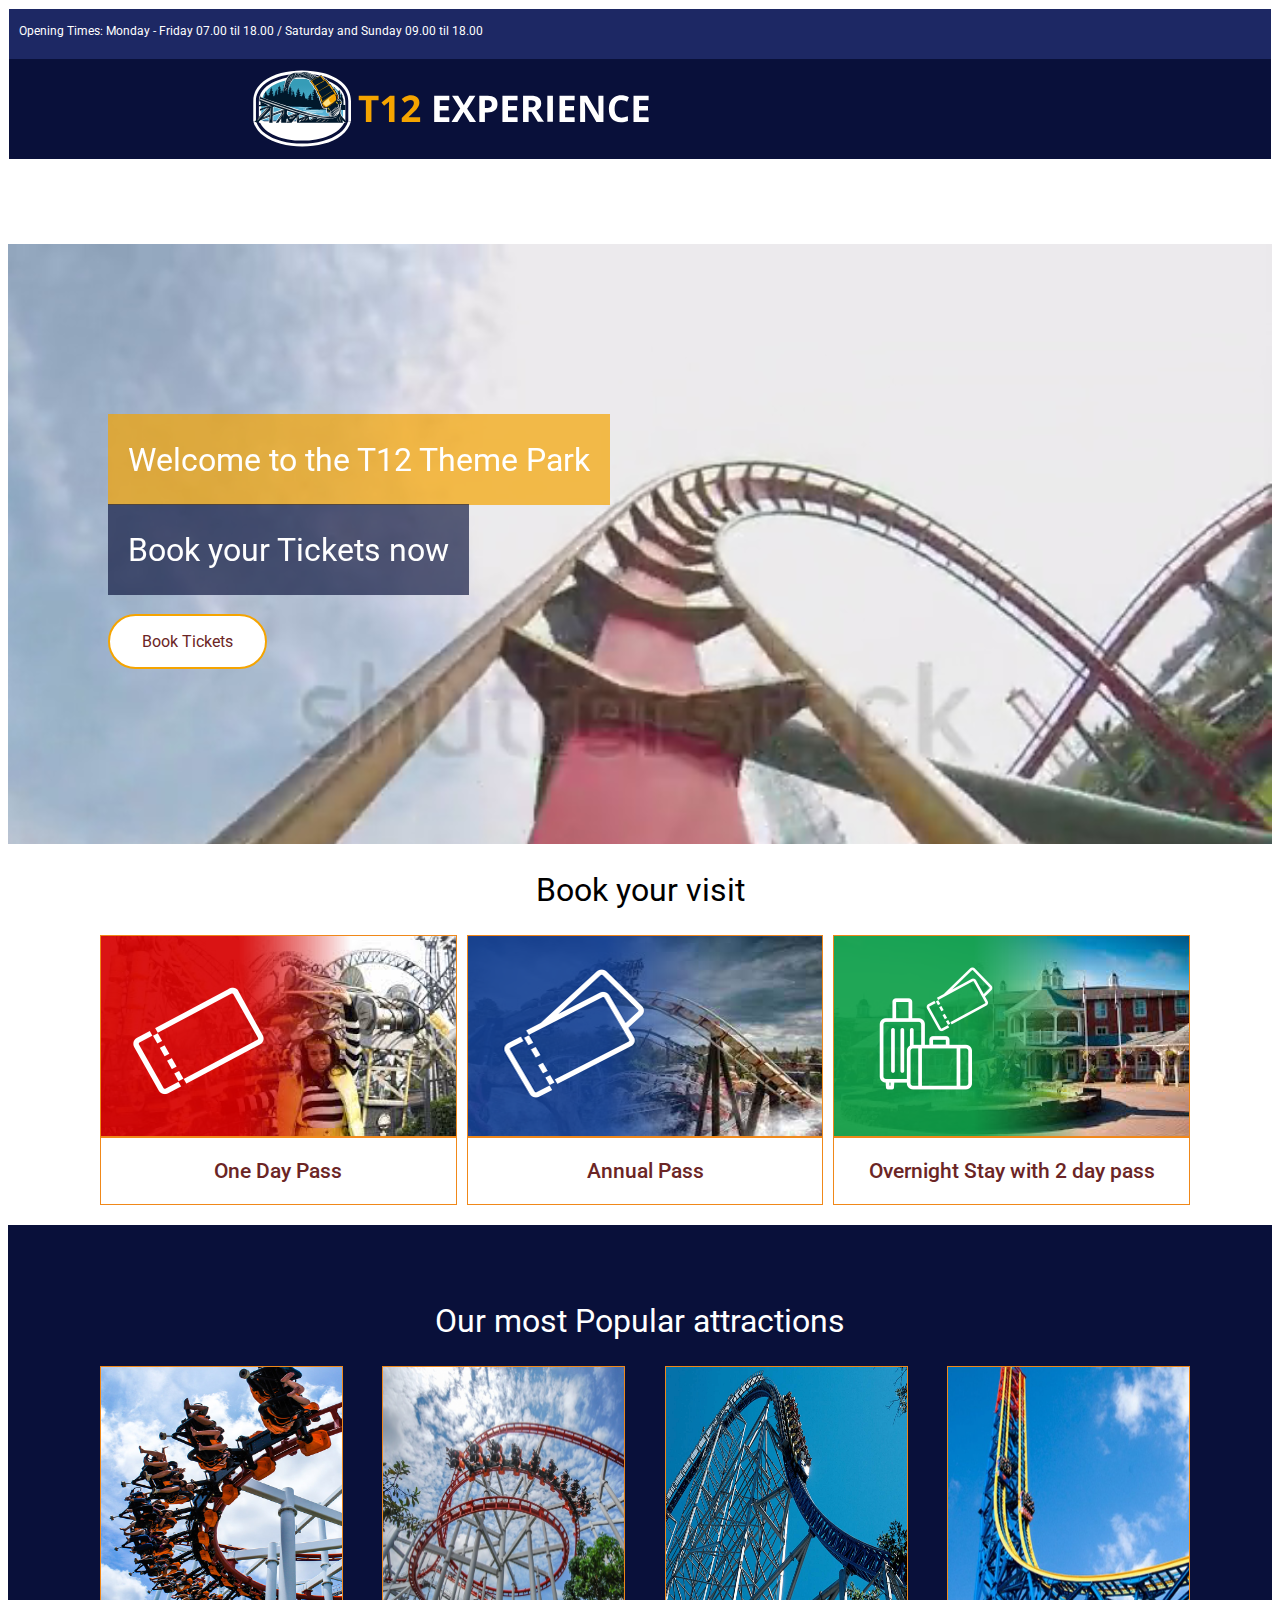
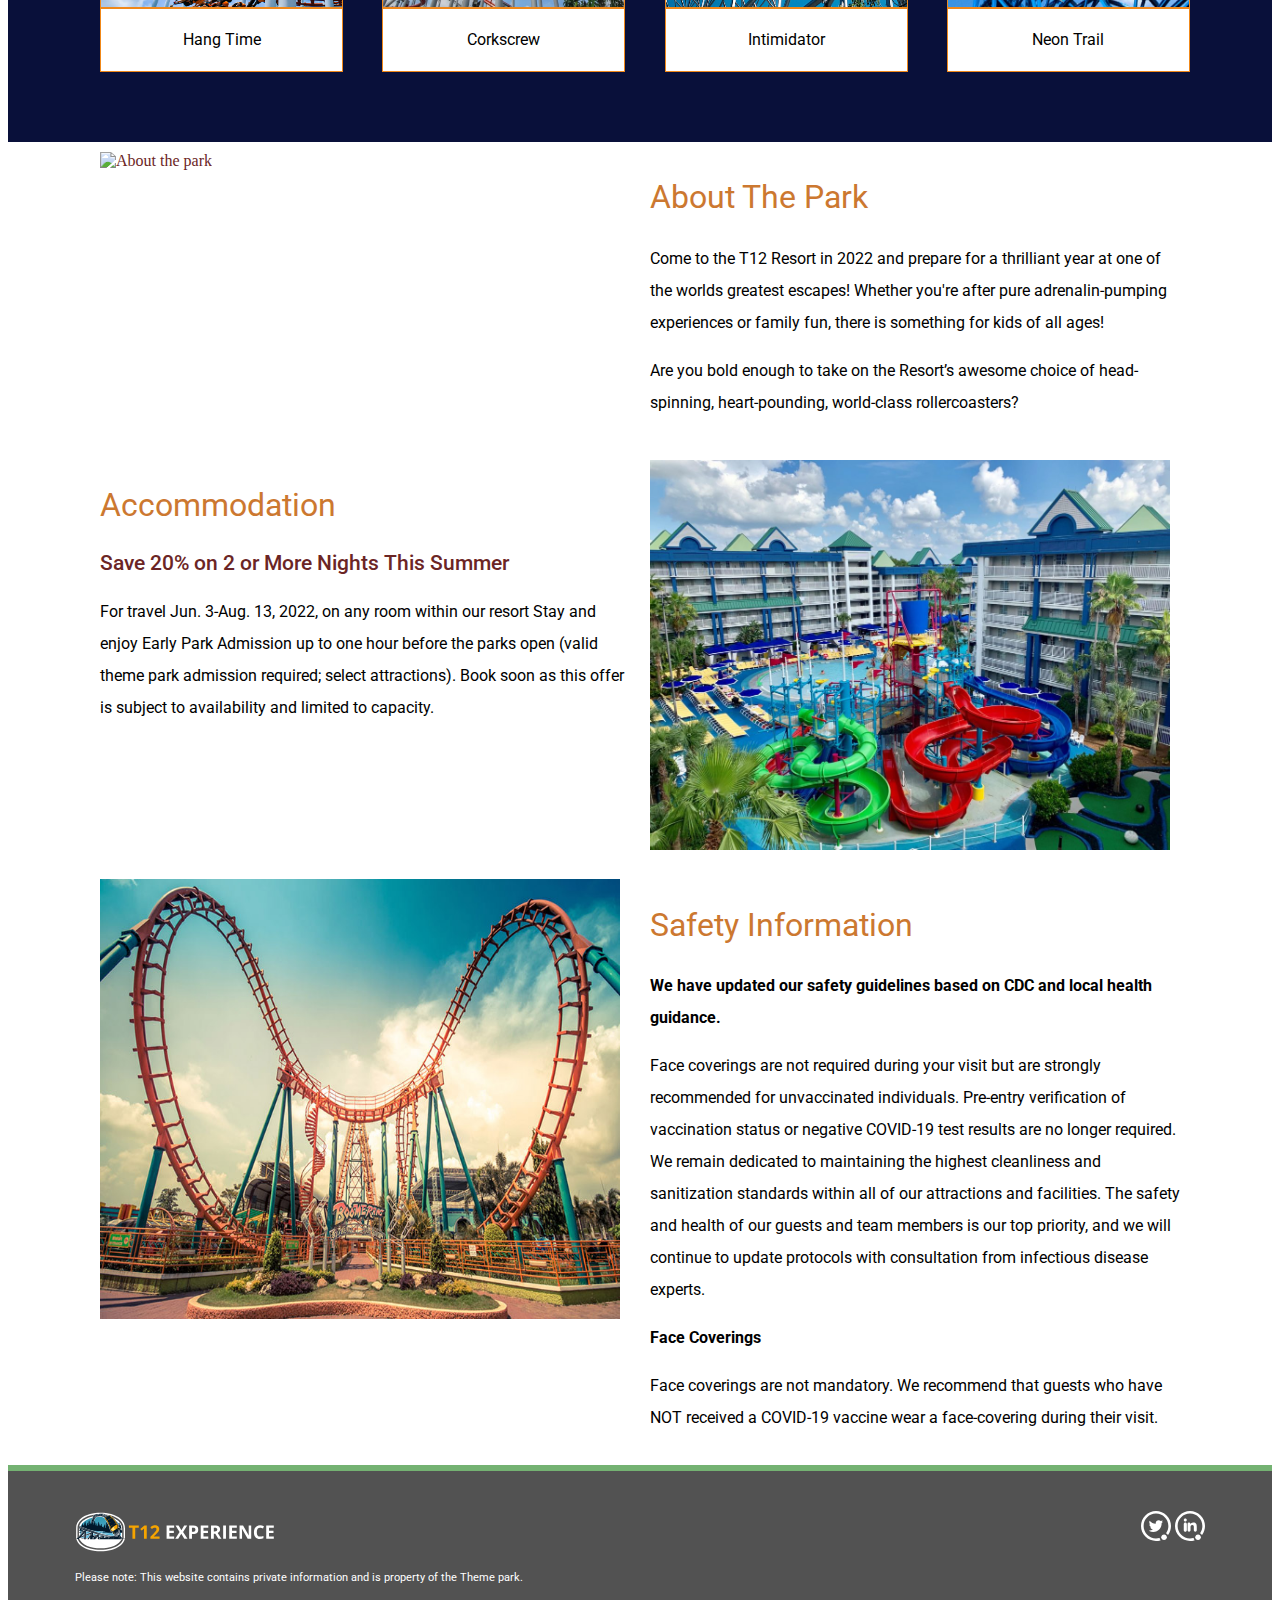
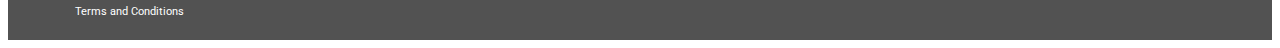
==== commit dbc5cb3c: "fix: Change index page according to w3c comments" ====
--- a/index.html
+++ b/index.html
@@ -2,6 +2,7 @@
 <html lang="en">
 
 <!-- This head section contains all the invisible information about the page -->
+
 <head>
     <title>T12 Theme Park</title>
     <link rel="icon" href="/img/logo-tab.png">
@@ -19,326 +20,302 @@
 </head>
 
 <!-- This body section contains the structure for all the visible content -->
+
 <body>
-<div class = "grid-container-index">
-    <header>
-
-    <div class="info-bar">
-        <p class="infoText">Opening Times: Monday - Friday 07.00 til 18.00  /  Saturday and Sunday 09.00 til 18.00</p>
+    <div class="grid-container-index">
+        <header>
+
+            <div class="info-bar">
+                <p class="infoText">Opening Times: Monday - Friday 07.00 til 18.00 / Saturday and Sunday 09.00 til 18.00
+                </p>
+            </div>
+
+            <nav>
+                <a class="navbar-brand" href="#">
+                    <img alt="Logo" src="./img/logo.svg">
+                </a>
+                <ol>
+                    <li><a href="index.html">Home</a></li>
+                    <li><a href="rides.html">Rides</a></li>
+                    <li><a href="parkinfo.html">Park Information</a></li>
+                </ol>
+
+            </nav>
+
+        </header>
+
+
+        <!-- Main Banner section for image, video or slider content-->
+
+        <div id="videobanner">
+            <div id="customHeroText">
+                <h1>Welcome to the T12 Theme Park</h1>
+            </div>
+            <div id="custom-hero-text-box-b">
+                <h1>Book your Tickets now</h1>
+            </div>
+            <a class="banner-button" href="./parkinfo.html">Book Tickets</a>
+            <video controls loop id="video1" autoplay muted>
+                <source src="img/1079495960-preview.mp4" type="video/mp4">
+            </video>
+        </div>
+
+        <section class="tickets">
+            <div class="container">
+                <h2 class="text-center">Book your visit</h2>
+                <div id="ticket-row">
+
+                    <div class="ticket-col-4">
+                        <a href="parkinfo.html" class="color-white">
+                            <div class="ticket-box white">
+                                <div class="box-border text-center">
+                                    <img src="img/ticket-1day.png" alt="One Day ticket"
+                                        class="img-fluid book-your-visit">
+                                </div>
+                            </div>
+                            <div class="box-border text-center ticket-box white">
+                                <h3>One Day Pass</h3>
+                            </div>
+                        </a>
+                    </div>
+
+                    <div class="ticket-col-4">
+                        <a href="parkinfo.html" class="color-white">
+                            <div class="ticket-box white">
+                                <div class="box-border text-center">
+                                    <img src="img/ticket-2day.png" alt="2 Day Ticket" class="img-fluid book-your-visit">
+                                </div>
+                            </div>
+                            <div class="box-border text-center ticket-box white">
+                                <h3>Annual Pass</h3>
+                            </div>
+                        </a>
+                    </div>
+
+                    <div class="ticket-col-4">
+                        <a href="parkinfo.html" class="color-white">
+                            <div class="ticket-box white">
+                                <div class="box-border text-center">
+                                    <img src="img/ticket-stay.png" alt="Stay and Tickets"
+                                        class="img-fluid book-your-visit">
+                                </div>
+                            </div>
+                            <div class="box-border text-center ticket-box white">
+                                <h3>Overnight Stay with 2 day pass
+                                </h3>
+                            </div>
+                        </a>
+                    </div>
+                </div>
+            </div>
+        </section>
+
+
+        <!-- Rides preview section in 4 columns-->
+
+
+        <section class="rides">
+            <h2 class="text-center" style="color: #fff">Our most Popular attractions</h2>
+
+            <div class="container">
+                <div id="rides-row">
+                    <div class="rides-col-4">
+                        <a href="rides.html" class="color-white">
+                            <div class="rides-box white">
+                                <div class="box-border text-center">
+
+                                    <img src="img/rollercoaster1.jpg" alt="Rollercoaster Hang Time"
+                                        class="img-fluid most-popular-attractions">
+                                </div>
+                            </div>
+                            <div class="box-border text-center ticket-box white">
+                                <h4>Hang Time</h4>
+                            </div>
+                        </a>
+                    </div>
+
+                    <div class="rides-col-4">
+                        <a href="rides.html" class="color-white">
+                            <div class="rides-box white">
+                                <div class="box-border text-center">
+
+                                    <img src="img/rides/corkscrew.png" alt="Rollercoaster Corkscrew"
+                                        class="img-fluid most-popular-attractions">
+                                </div>
+                            </div>
+                            <div class="box-border text-center ticket-box white">
+                                <h4>Corkscrew</h4>
+                            </div>
+                        </a>
+                    </div>
+
+                    <div class="rides-col-4">
+                        <a href="rides.html" class="color-white">
+                            <div class="rides-box white">
+                                <div class="box-border text-center">
+                                    <img src="img/rides/millenium-force.png" alt="Rollercoaster Intimidator"
+                                        class="img-fluid most-popular-attractions">
+                                </div>
+                            </div>
+                            <div class="box-border text-center ticket-box white">
+                                <h4>Intimidator</h4>
+                            </div>
+                        </a>
+                    </div>
+
+                    <div class="rides-col-4">
+                        <a href="rides.html" class="color-white">
+                            <div class="rides-box white">
+                                <div class="box-border text-center">
+                                    <img src="img/rides/neon-trail.png" alt="Rollercoaster Neon Trail"
+                                        class="img-fluid most-popular-attractions">
+                                </div>
+                            </div>
+                            <div class="box-border text-center ticket-box white">
+                                <h4>Neon Trail<neon-trail class="png"></neon-trail>
+                                </h4>
+                            </div>
+                        </a>
+                    </div>
+                </div>
+            </div>
+        </section>
+
+        <!-- Park features section of all information not related to rides and attractions (Accommodation, shops, merchandise etc) 2 column-->
+
+        <section class="feature">
+            <div class="container">
+                <div class="feature-row">
+                    <div class="feature-col-2">
+                        <div class="feature-box ">
+                            <img src="./img/shutterstock_271954364.jpg" alt="About the park" class="feature-img">
+
+                            <div class="box-border ">
+                            </div>
+                        </div>
+                    </div>
+
+                    <div class="feature-col-2">
+                        <div class="feature-box ">
+                            <div class="box-border ">
+                                <h2 class="green">About The Park</h2>
+                                <p>Come to the T12 Resort in 2022 and prepare for a thrilliant year at one of the worlds
+                                    greatest escapes! Whether you're after pure adrenalin-pumping experiences or family
+                                    fun, there is something for kids of all ages! </p>
+
+                                <p> Are you bold enough to take on the Resort’s awesome choice of head-spinning,
+                                    heart-pounding, world-class rollercoasters?</p>
+                            </div>
+                        </div>
+                    </div>
+                </div>
+            </div>
+
+            <div class="container">
+                <div class="feature-row">
+                    <div class="feature-col-2">
+                        <div class="feature-box">
+                            <div class="box-border">
+                                <h2 class="green">Accommodation</h2>
+                                <h3>Save 20% on 2 or More Nights This Summer</h3>
+                                <p>For travel Jun. 3-Aug. 13, 2022, on any room within our resort Stay and enjoy Early
+                                    Park Admission up to one hour before the parks open (valid theme park admission
+                                    required; select attractions). Book soon as this offer is subject to availability
+                                    and limited to capacity.</p>
+                            </div>
+                        </div>
+                    </div>
+
+                    <div class="feature-col-2">
+                        <div class="feature-box">
+                            <img src="./img/hotel.jpg" alt="Accommodation" class="feature-img">
+                        </div>
+                    </div>
+                </div>
+            </div>
+
+            <div class="container">
+                <div class="feature-row">
+                    <div class="feature-col-2">
+                        <div class="feature-box ">
+                            <img src="img/safety.jpg" alt="Safety" class="feature-img">
+
+                            <div class="box-border ">
+                            </div>
+                        </div>
+                    </div>
+
+                    <div class="feature-col-2">
+                        <div class="feature-box ">
+                            <div class="box-border ">
+                                <h2 class="green">Safety Information</h2>
+                                <p><b>We have updated our safety guidelines based on CDC and local health guidance.</b>
+                                </p>
+                                <p> Face coverings are not required during your visit but are strongly recommended for
+                                    unvaccinated individuals.
+                                    Pre-entry verification of vaccination status or negative COVID-19 test results are
+                                    no longer required.
+                                    We remain dedicated to maintaining the highest cleanliness and sanitization
+                                    standards within all of our attractions and facilities. The safety and health of our
+                                    guests and team members is our top priority, and we will continue to update
+                                    protocols with consultation from infectious disease experts.
+                                </p>
+
+
+                                <p>
+                                    <b> Face Coverings</b>
+                                </p>
+                                <p> Face coverings are not mandatory.
+                                    We recommend that guests who have NOT received a COVID-19 vaccine wear a
+                                    face-covering during their visit.
+                                </p>
+                            </div>
+                        </div>
+                    </div>
+                </div>
+            </div>
+        </section>
+
+        <!-- Footer section for quick links, social links, coontact info, legal etc-->
+
+        <footer>
+            <div id="products-footer">
+                <div class="container">
+                    <div id="footer-row">
+                        <div class="col-md-6 col-sm-12 margin-bottom-20 text-center-max767" style="line-height:16px;">
+                            <a href="#">
+                                <img src="./img/logo.svg" width="200" alt="Small Logo" class="img-fluid">
+                            </a>
+                            <br> <br>
+                            <span class="color-tscs" style="font-size: 11px;">
+                                Please note: This website contains private information and is property of the Theme
+                                park.
+                            </span>
+                            <br><br>
+                            <div class="margin-top-10">
+                                <a href="#" class="color-tscs" style="font-size: 11px;">Terms and Conditions</a>
+                            </div>
+                        </div>
+
+                        <div class="col-md-6 col-sm-12">
+                            <div class="row">
+                                <div class="col-md-12 text-right-custom text-center-max767">
+
+                                    <img src="./img/twitter.svg" alt="twitter" width="30" class=" margin-right-15">
+
+
+                                    <img src="./img/linkedin.svg" alt="linkedin" width="30" class="">
+
+                                </div>
+                            </div>
+                        </div>
+                    </div>
+
+
+                </div>
+            </div>
+        </footer>
     </div>
-       
-    <nav>
-        <a class="navbar-brand" href="#">
-       <img src="../img/logo.svg" width="400px">
-       </a>
-           <ol>
-           <li><a href="index.html">Home</a></li>
-           <li><a href="rides.html">Rides</a></li>
-           <li><a href="parkinfo.html">Park Information</a></li>
-           </ol>
-        
-       </nav> 
-     
-    </header>
-
-
-    <!-- Main Banner section for image, video or slider content-->
-
-    <div id="videobanner">
-        <div id="customHeroText">
-            <h1>Welcome to the T12 Theme Park</h1>  </h1>
-        </div>
-        <div id="custom-hero-text-box-b">
-            <h1>Book your Tickets now</h1>  </h1>
-        </div>
-        <a href="../parkinfo.html">
-            <input type="button" class="banner-button" value="Book Tickets"></a>
-    <video controls loop id="video1" width="100%"  autoplay muted>
-        <source src="img/1079495960-preview.mp4" type="video/mp4">
-      </video>
-
-    </div>
-
-
-
-
-
-    <!-- Activate to switch from video to still graphic banner-->
-
-<!-- 
-    <section class="banner">
-        <div class="container">
-
-        <div id="customHeroText">
-            <h1>Welcome to the T12 Theme Park</h1>  </h1>
-        </div>
-        <div id="custom-hero-text-box-b">
-            <h1>Book your Tickets now</h1>  </h1>
-        </div>
-        <a href=".//about-the-park.html">
-        <input type="button" class="banner-button" value="Book Tickets"></a>
-    </div>
-    </section> -->
-
-<!-- Above the fold ticket section in 3 columns-->
-
-
-    <section class="tickets">
-        <div class="container">
-            <h2 class="text-center">Book your visit</h2>
-        <div id="ticket-row">
-
-            <div class="ticket-col-4">
-                <div class="ticket-box white">
-                    <div class="box-border text-center">
-                        <a href="parkinfo.html"  class="color-white">
-                        <img src="img/ticket-1day.png" alt="One Day ticket" width= "360px" height= "200px" class="img-fluid">
-                    </div>
-                </div>
-                <div class="box-border text-center ticket-box white">
-                <h3>One Day Pass</h3></div></a>
-            </div>
-        
-
-            <div class="ticket-col-4">
-                <div class="ticket-box white">
-                    <div class="box-border text-center">
-                        <a href="parkinfo.html" class="color-white">
-                        <img src="img/ticket-2day.png" alt="2 Day Ticket" width= "360px" height= "200px" class="img-fluid">
-                    </div>
-                </div>
-                <div class="box-border text-center ticket-box white">
-                <h3>Annual Pass</h3></div></a>
-            </div>
-
-            <div class="ticket-col-4">
-                <div class="ticket-box white">
-                    <div class="box-border text-center">
-                        <a href="parkinfo.html"  class="color-white">
-                        <img src="img/ticket-stay.png" alt="Stay and Tickets" width= "360px" height= "200px" class="img-fluid">
-                    </div>
-                </div>
-                <div class="box-border text-center ticket-box white">
-                <h3>Overnight Stay with 2 day pass
-                </h3></div></a>
-            </div>
-
-        </div>
-            
-        </div>
-       
-    </section>
-
-
-<!-- Rides preview section in 4 columns-->
-
-
-    <section class="rides">
-        <h2 class="text-center" style="color: #fff">Our most Popular attractions</h2>
-
-        <div class="container">
-        <div id="rides-row">
-            <div class="rides-col-4">
-                <div class="rides-box white">
-                    <div class="box-border text-center">
-                        <a href="rides.html"  class="color-white">
-                        <img src="img/rollercoaster1.jpg" alt="Rollercoaster Hang Time" width= "273px" height= "240px" class="img-fluid">
-                    </div>
-                </div>
-                <div class="box-border text-center ticket-box white">
-                <h4>Hang Time</h4></div></a>
-            </div>
-
-            <div class="rides-col-4">
-                <div class="rides-box white">
-                    <div class="box-border text-center">
-                        <a href="rides.html"  class="color-white">
-                        <img src="img/rides/corkscrew.png" alt="Rollercoaster Corkscrew" width= "273px" height= "240px" class="img-fluid">
-                    </div>
-                </div>
-                <div class="box-border text-center ticket-box white">
-                <h4>Corkscrew</h4></div></a>
-            </div>
-
-            <div class="rides-col-4">
-                <div class="rides-box white">
-                    <div class="box-border text-center">
-                        <a href="rides.html"  class="color-white">
-                        <img src="img/rides/millenium-force.png" alt="Rollercoaster Intimidator" width= "273px" height= "240px" class="img-fluid">
-                    </div>
-                </div>
-                <div class="box-border text-center ticket-box white">
-                <h4>Intimidator</h4></div></a>
-            </div>
-                        <div class="rides-col-4">
-                <div class="rides-box white">
-                    <div class="box-border text-center">
-                        <a href="rides.html"  class="color-white">
-                        <img src="img/rides/neon-trail.png" alt="Rollercoaster Neon Trail" width= "273px" height= "240px" class="img-fluid">
-                    </div>
-                </div>
-                <div class="box-border text-center ticket-box white">
-                <h4>Neon Trail<neon-trail class="png"></neon-trail></h4></div></a>
-            </div>
-            
-           
-
-        </div>
-            
-        </div>
-       
-
-
-    </section>
-
-
-
- <!-- Park features section of all information not related to rides and attractions (Accommodation, shops, merchandise etc) 2 column-->
-
-
-    <section class="feature">
-        <div class="container">
-
-        <div class="feature-row">
-            <div class="feature-col-2">
-                <div class="feature-box ">
-                    <img src="../img/shutterstock_271954364.jpg" alt="??" width= "520px" height= "420px" class="">
-
-                    <div class="box-border ">
-                    </div>
-                </div>
-            </div>
-
-            <div class="feature-col-2">
-                <div class="feature-box ">
-                    <div class="box-border ">
-                        <h2 class="green">About The Park</h2>
-                        <p>Come to the T12 Resort in 2022 and prepare for a thrilliant year at one of the worlds greatest escapes! Whether you're after pure adrenalin-pumping experiences or family fun, there is something for kids of all ages! </p>
-
-                            <p> Are you bold enough to take on the Resort’s awesome choice of head-spinning, heart-pounding, world-class rollercoasters?</p>
-                    </div>
-                </div>
-            </div>
-
-
-        </div>
-
-    </div>
-
-
-    </section>
-
-
-    <section class="feature">
-        <div class="container">
-
-        <div class="feature-row">
-            <div class="feature-col-2">
-                <div class="feature-box">
-                    <div class="box-border">
-                        <h2 class="green">Accommodation</h2>
-                        <h3>Save 20% on 2 or More Nights This Summer</h3>
-                        <p>For travel Jun. 3-Aug. 13, 2022, on any room within our resort Stay and enjoy Early Park Admission up to one hour before the parks open (valid theme park admission required; select attractions). Book soon as this offer is subject to availability and limited to capacity.</p>
-                    </div>
-                </div>
-            </div>
-
-            <div class="feature-col-2">
-                <div class="feature-box ">
-                    <div class="feature-box">
-                        <img src="img/hotel.jpg" alt="Accommodation" width= "520px" height= "450px" class="">
-                    </div>
-                </div>
-            </div>
-
-
-        </div>
-
-    </div>
-
-
-    </section>
-
-    
-    <section class="feature">
-        <div class="container">
-
-        <div class="feature-row">
-            <div class="feature-col-2">
-                <div class="feature-box ">
-                    <img src="img/safety.jpg" alt="Safety" width= "520px" height= "520px" class="">
-
-                    <div class="box-border ">
-                    </div>
-                </div>
-            </div>
-
-            <div class="feature-col-2">
-                <div class="feature-box ">
-                    <div class="box-border ">
-                        <h2 class="green">Safety Information</h2>
-                        <p><b>We have updated our safety guidelines based on CDC and local health guidance.​</b> </p>
-                        <p>  Face coverings are not required during your visit but are strongly recommended for unvaccinated individuals.​
-                            Pre-entry verification of vaccination status or negative COVID-19 test results are no longer required.
-                            We remain dedicated to maintaining the highest cleanliness and sanitization standards within all of our attractions and facilities. The safety and health of our guests and team members is our top priority, and we will continue to update protocols with consultation from infectious disease experts.
-                        </p>
-                            
-                            
-                        <p>  
-                            <b> Face Coverings</b> </p>
-                            <p>  Face coverings are not mandatory. 
-                            We recommend that guests who have NOT received a COVID-19 vaccine wear a face-covering during their visit.
-                        </p>
-                            
-                        
-                        </div>
-                </div>
-            </div>
-
-
-        </div>
-
-    </div>
-    
- <!-- Footer section for quick links, social links, coontact info, legal etc-->
-
-
-    <footer>
-        <div id="products-footer">
-            <div class="container">
-                <div id="footer-row">
-                    <div class="col-md-6 col-sm-12 margin-bottom-20 text-center-max767" style="line-height:16px;">
-                        <a href="#">
-                            <img src="../img/logo.svg" width="200" class="img-fluid">
-                        </a>
-                        <br> <br>
-                        <span class="color-tscs" style="font-size: 11px;">
-                            Please note: This website contains private information and is property of the Theme park. 
-                        </span>
-                        <br><br>
-                        <div class="margin-top-10">
-                        <a href="#" class="color-tscs" style="font-size: 11px;">Terms and Conditions</a>
-                        </div>
-                    </div>
-        
-                    <div class="col-md-6 col-sm-12">
-                        <div class="row">
-                            <div class="col-md-12 text-right-custom text-center-max767">
-                                
-                                    <img src="../img/twitter.svg"  alt="twitter" width="30" class=" margin-right-15">
-                                
-                                
-                                    <img src="../img/linkedin.svg" alt="linkedin" width="30" class="">
-                                
-                            </div>
-                        </div>
-                    </div>
-                </div>
-               
-              
-            </div>
-        </div>
-    </footer>
-</div>
 </body>
-</html>
+
+</html>--- a/StyleSheet/common.css
+++ b/StyleSheet/common.css
@@ -216,7 +216,9 @@
     margin-right: 30%;
 }
 
-
+.navbar-brand img {
+    width: 400px;
+}
 
 /*Footer CSS-------------------------------------------*/
 
@@ -258,7 +260,6 @@
 .img-fluid {
     transition: all .2s ease-in-out;
     margin-bottom: -4px;
-
 }
 
 .img-fluid:hover {
--- a/StyleSheet/home.css
+++ b/StyleSheet/home.css
@@ -100,18 +100,12 @@
     text-align: left;
 }
 
-
-
-
-
 .color-box .box-border {
     border: 1px solid #ffffff;
     padding: 20px 15px;
     border-radius: 16px;
     min-height: 501px;
 }
-
-
 
 .orange {
     background: #f08819;
@@ -124,6 +118,19 @@
     background: #fff;
 }
 
+.book-your-visit {
+    width: 360px;
+    height: 200px;
+}
+
+.most-popular-attractions {
+    width: 273px;
+    height: 240px;
+}
+
+.feature-img {
+    width: 520px;
+}
 
 .banner {
     height: 600px;
@@ -139,36 +146,8 @@
     height: 600px;
     overflow: hidden;
     position: relative;
-  }
+}
 
-
-
-/*Index.html CSS------------------------------------*/
-
-/* 
-#fpIntro { grid-area: intro; }
-#fplinkArea { grid-area: main; }
-#bestSellersList { grid-area: bestSeller; } */
-
-
-/*onlineRead.html CSS-------------------------------------*/
-
-/* #orReadingIntro { grid-area: intro; }
-aside { grid-area: aside; }
-#orReadingBooks { grid-area: main; } */
-
-
-
-/* .grid-container-onlineRead {
-  display: grid;
-  grid-template-columns: auto auto auto auto auto 300px;
-  grid-template-areas:
-  'infobar infobar infobar infobar infobar infobar'
-    'header header header header header header'
-    'nav nav nav nav nav nav'
-    'intro intro intro intro intro aside'
-    'main main main main main aside'
-    'footer footer footer footer footer footer';
-  background-color: white;
-} */
-
+#video1 {
+    width: 100%;
+}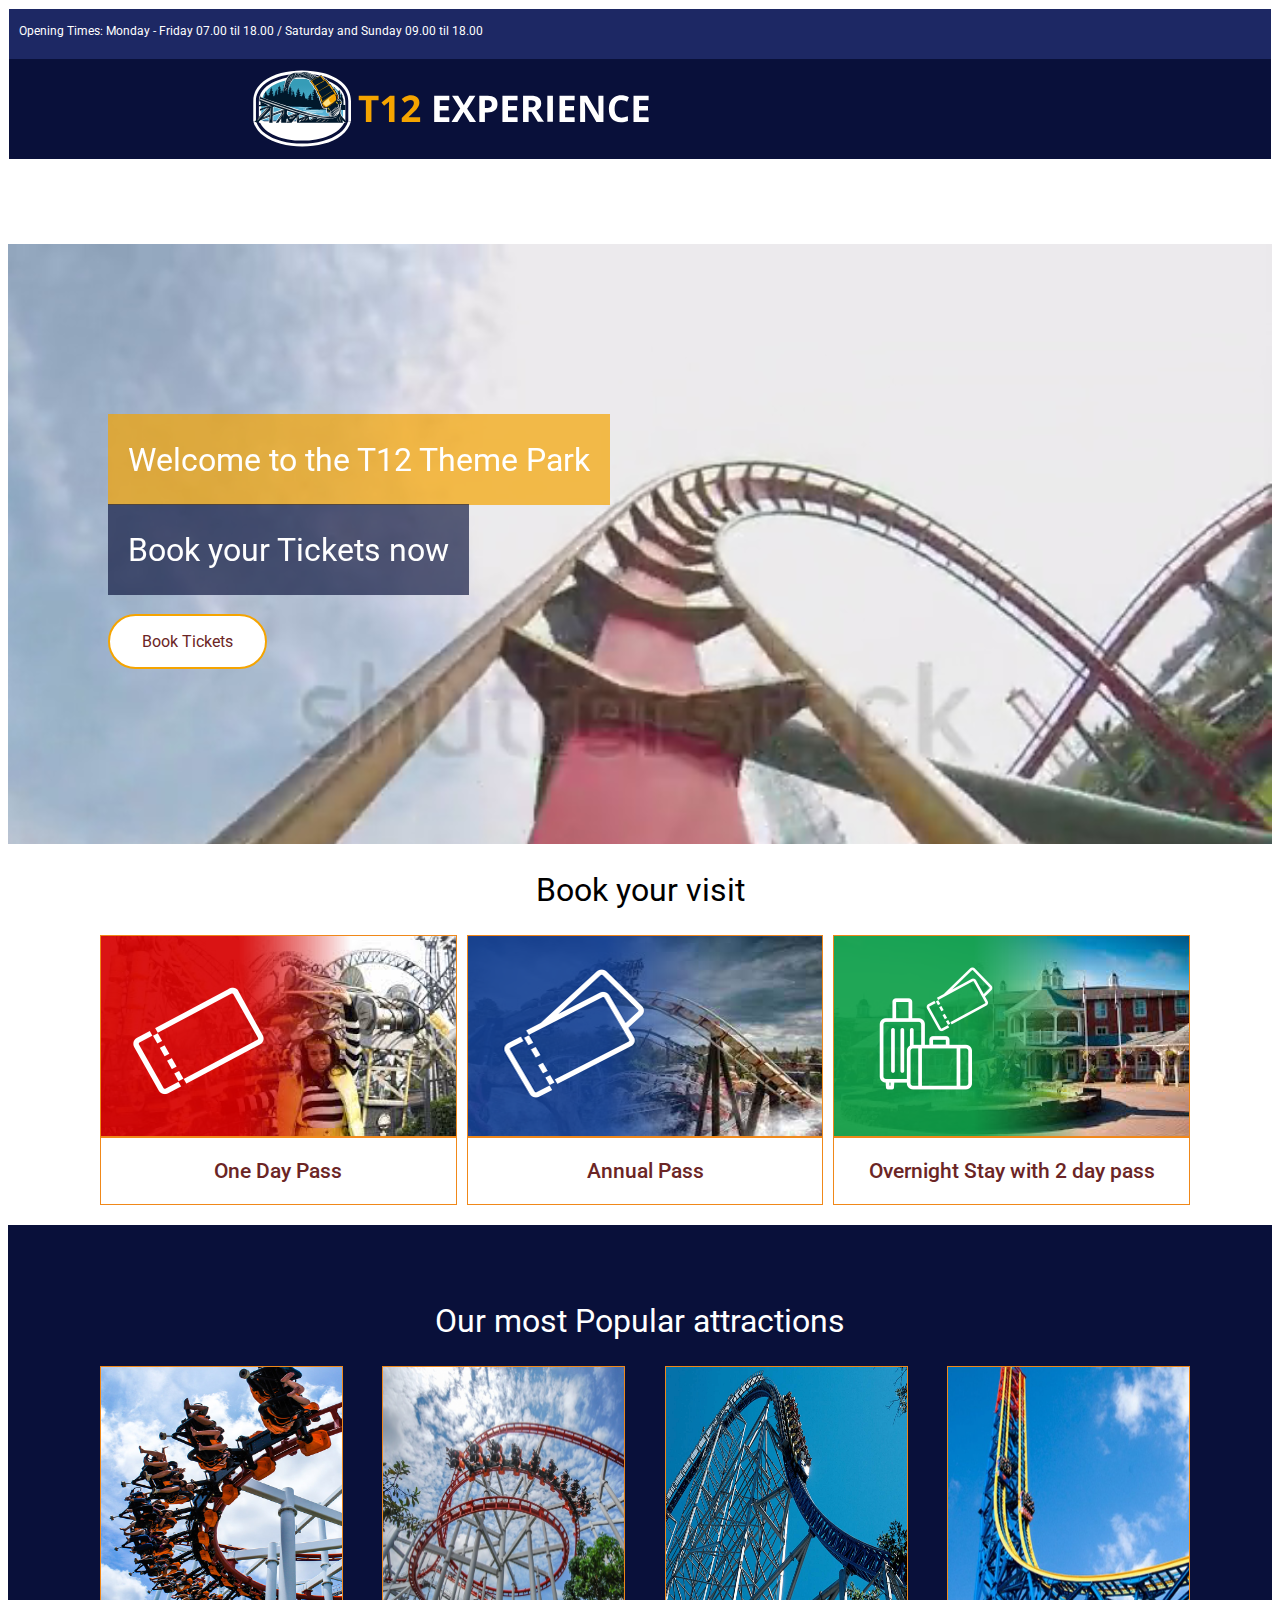
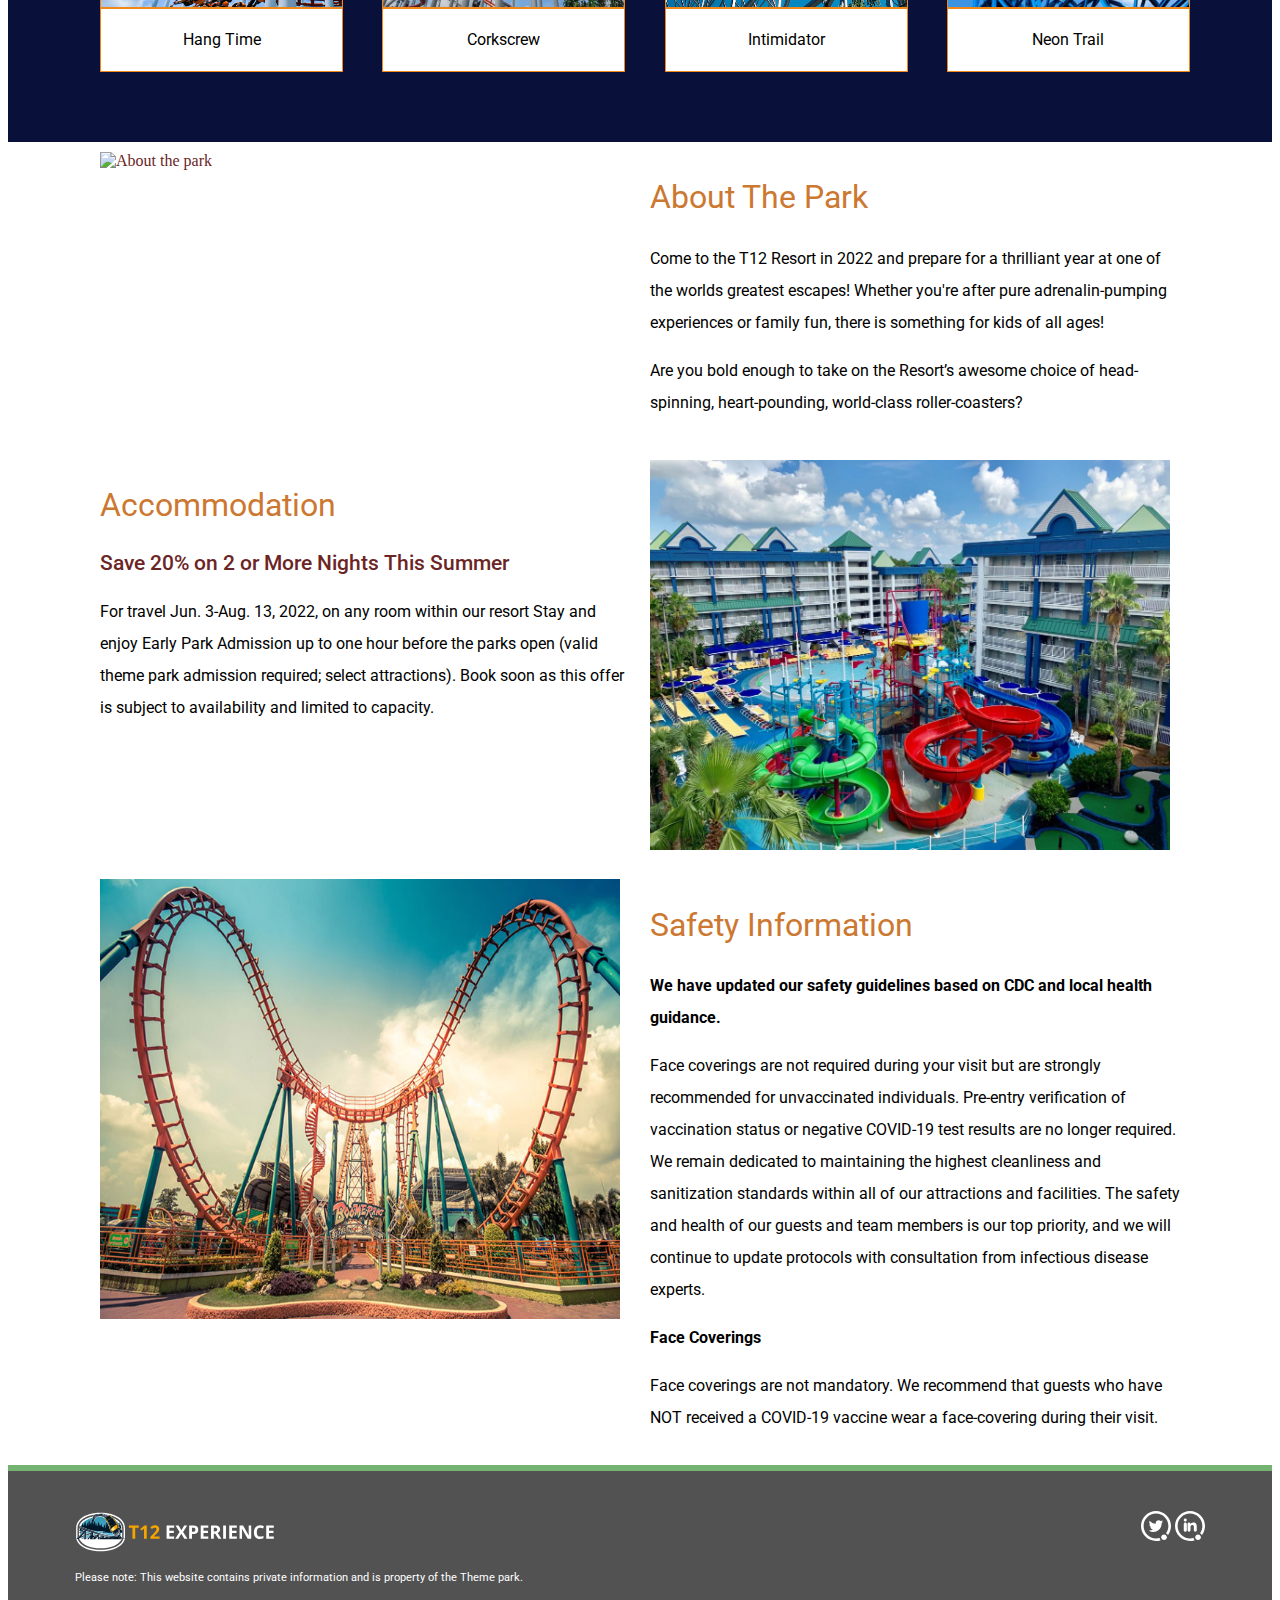
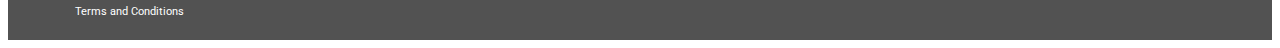
==== commit 6e1882d8: "Updated parkInfo.css" ====
--- a/index.html
+++ b/index.html
@@ -44,7 +44,6 @@
 
         </header>
 
-
         <!-- Main Banner section for image, video or slider content-->
 
         <div id="videobanner">
@@ -110,9 +109,7 @@
             </div>
         </section>
 
-
         <!-- Rides preview section in 4 columns-->
-
 
         <section class="rides">
             <h2 class="text-center" style="color: #fff">Our most Popular attractions</h2>
@@ -124,7 +121,7 @@
                             <div class="rides-box white">
                                 <div class="box-border text-center">
 
-                                    <img src="img/rollercoaster1.jpg" alt="Rollercoaster Hang Time"
+                                    <img src="img/rollercoaster1.jpg" alt="Roller-coaster: Hang Time"
                                         class="img-fluid most-popular-attractions">
                                 </div>
                             </div>
@@ -139,7 +136,7 @@
                             <div class="rides-box white">
                                 <div class="box-border text-center">
 
-                                    <img src="img/rides/corkscrew.png" alt="Rollercoaster Corkscrew"
+                                    <img src="img/rides/corkscrew.png" alt="Roller-coaster: Corkscrew"
                                         class="img-fluid most-popular-attractions">
                                 </div>
                             </div>
@@ -153,7 +150,7 @@
                         <a href="rides.html" class="color-white">
                             <div class="rides-box white">
                                 <div class="box-border text-center">
-                                    <img src="img/rides/millenium-force.png" alt="Rollercoaster Intimidator"
+                                    <img src="img/rides/millenium-force.png" alt="Roller-coaster: Intimidator"
                                         class="img-fluid most-popular-attractions">
                                 </div>
                             </div>
@@ -167,7 +164,7 @@
                         <a href="rides.html" class="color-white">
                             <div class="rides-box white">
                                 <div class="box-border text-center">
-                                    <img src="img/rides/neon-trail.png" alt="Rollercoaster Neon Trail"
+                                    <img src="img/rides/neon-trail.png" alt="Roller-coaster: Neon Trail"
                                         class="img-fluid most-popular-attractions">
                                 </div>
                             </div>
@@ -204,7 +201,7 @@
                                     fun, there is something for kids of all ages! </p>
 
                                 <p> Are you bold enough to take on the Resort’s awesome choice of head-spinning,
-                                    heart-pounding, world-class rollercoasters?</p>
+                                    heart-pounding, world-class roller-coasters?</p>
                             </div>
                         </div>
                     </div>
@@ -251,8 +248,8 @@
                                 <h2 class="green">Safety Information</h2>
                                 <p><b>We have updated our safety guidelines based on CDC and local health guidance.</b>
                                 </p>
-                                <p> Face coverings are not required during your visit but are strongly recommended for
-                                    unvaccinated individuals.
+                                <p> 
+                                    Face coverings are not required during your visit but are strongly recommended for unvaccinated individuals.
                                     Pre-entry verification of vaccination status or negative COVID-19 test results are
                                     no longer required.
                                     We remain dedicated to maintaining the highest cleanliness and sanitization
@@ -261,7 +258,6 @@
                                     protocols with consultation from infectious disease experts.
                                 </p>
 
-
                                 <p>
                                     <b> Face Coverings</b>
                                 </p>
@@ -276,7 +272,7 @@
             </div>
         </section>
 
-        <!-- Footer section for quick links, social links, coontact info, legal etc-->
+        <!-- Footer section for quick links, social links, contact info, legal etc-->
 
         <footer>
             <div id="products-footer">
@@ -310,8 +306,6 @@
                             </div>
                         </div>
                     </div>
-
-
                 </div>
             </div>
         </footer>
--- a/StyleSheet/common.css
+++ b/StyleSheet/common.css
@@ -9,6 +9,11 @@
     height: 100%;
 }
 
+
+/*---Site Wide Text Styling---*/
+
+
+
 h1{
     font-family: 'Roboto', sans-serif;
     font-style: normal;
@@ -54,6 +59,9 @@
     color: rgb(0, 0, 0);
 }
 
+
+/*---Logo Styling---*/
+
 .green{
 color: #CC7830;
 
@@ -66,6 +74,9 @@
 .text-center{
     text-align: center;
 }
+
+
+/*---Global Body Styling---*/
 
 .container{
 max-width: 1130px;
--- a/StyleSheet/home.css
+++ b/StyleSheet/home.css
@@ -1,6 +1,61 @@
 /*Index.html CSS unique to home page------------------------------------*/
 
 
+
+/*---Video Banner---*/
+
+
+.banner {
+    height: 600px;
+    background-color: rgb(0, 0, 0);
+    background: url(../img/shutterstock_271954364.jpg) no-repeat;
+    background-size: cover;
+    background-position: center -100px;
+    padding: 8% 0 0 0;
+}
+
+#videobanner {
+    width:100%;
+    height: 600px;
+    overflow: hidden;
+    position: relative;
+}
+
+#video1 {
+    width: 100%;
+}
+
+/*---Video Banner Text Styling---*/
+
+
+.orange {
+    background: #f08819;
+}
+
+.white {
+    border-color:  #f08819;
+    border-width: 1px;;
+    border-style: solid;
+    background: #fff;
+}
+
+.book-your-visit {
+    width: 360px;
+    height: 200px;
+}
+
+.most-popular-attractions {
+    width: 273px;
+    height: 240px;
+}
+
+.feature-img {
+    width: 520px;
+}
+
+
+
+/*---Ticket Options Section Outer---*/
 
 .tickets{
     margin-top: 20px;
@@ -25,6 +80,9 @@
     max-width: 33.333333%;
 }
 
+/*---Ticket Options Section Inner---*/
+
+
 .ticket-box {
     color: #6b2525;
     margin-left: 10px;
@@ -33,6 +91,9 @@
     text-decoration: none;
     overflow: hidden;
 }
+
+
+/*---Rides Section---*/
 
 .rides{
     background: #09103a;
@@ -48,8 +109,6 @@
     flex-wrap: wrap;
     justify-content: space-between;
     margin-bottom: 50px;
-
-
 
 }
 
@@ -72,6 +131,8 @@
     margin-right: auto;
     overflow: hidden;
 }
+
+/*---Features Boxes Sections---*/
 
 
 .feature-row {
@@ -100,6 +161,9 @@
     text-align: left;
 }
 
+/*---Box Image Styling---*/
+
+
 .color-box .box-border {
     border: 1px solid #ffffff;
     padding: 20px 15px;
@@ -107,47 +171,5 @@
     min-height: 501px;
 }
 
-.orange {
-    background: #f08819;
-}
 
-.white {
-    border-color:  #f08819;
-    border-width: 1px;;
-    border-style: solid;
-    background: #fff;
-}
 
-.book-your-visit {
-    width: 360px;
-    height: 200px;
-}
-
-.most-popular-attractions {
-    width: 273px;
-    height: 240px;
-}
-
-.feature-img {
-    width: 520px;
-}
-
-.banner {
-    height: 600px;
-    background-color: rgb(0, 0, 0);
-    background: url(../img/shutterstock_271954364.jpg) no-repeat;
-    background-size: cover;
-    background-position: center -100px;
-    padding: 8% 0 0 0;
-}
-
-#videobanner {
-    width:100%;
-    height: 600px;
-    overflow: hidden;
-    position: relative;
-}
-
-#video1 {
-    width: 100%;
-}